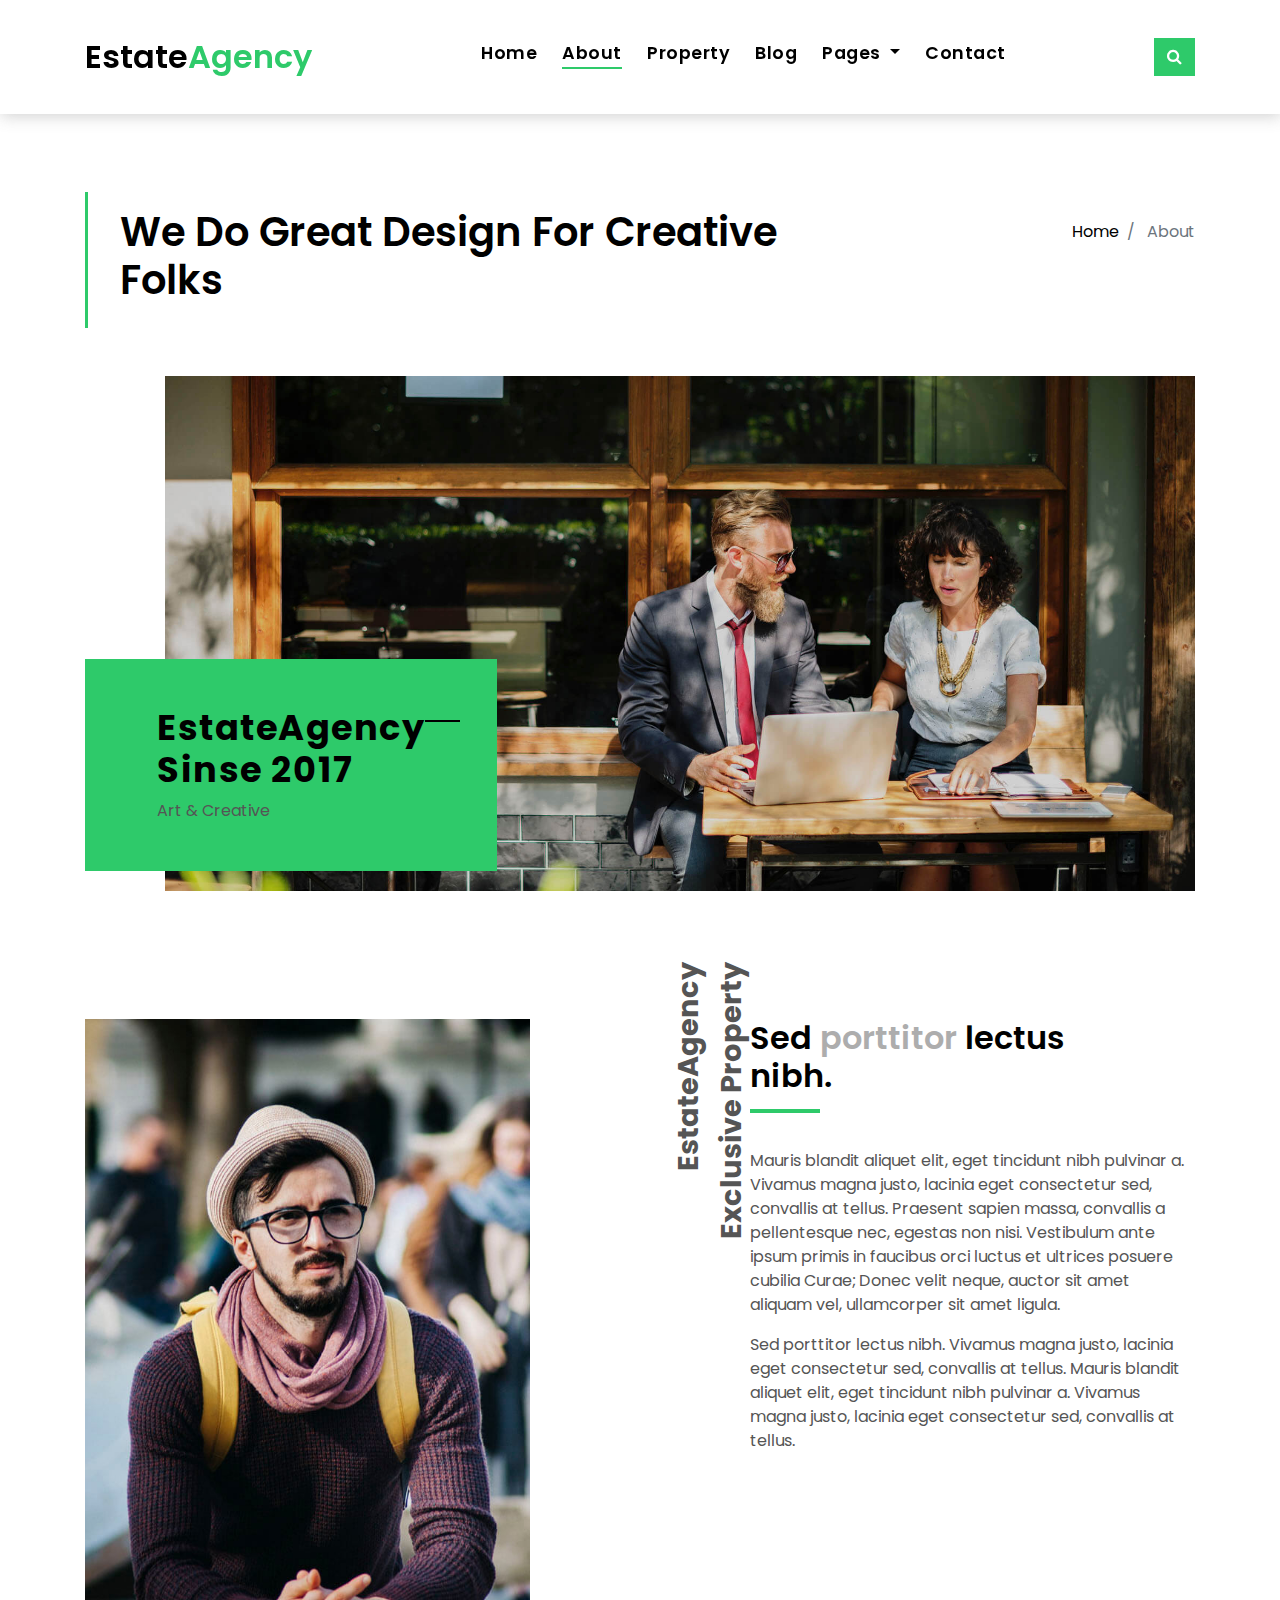
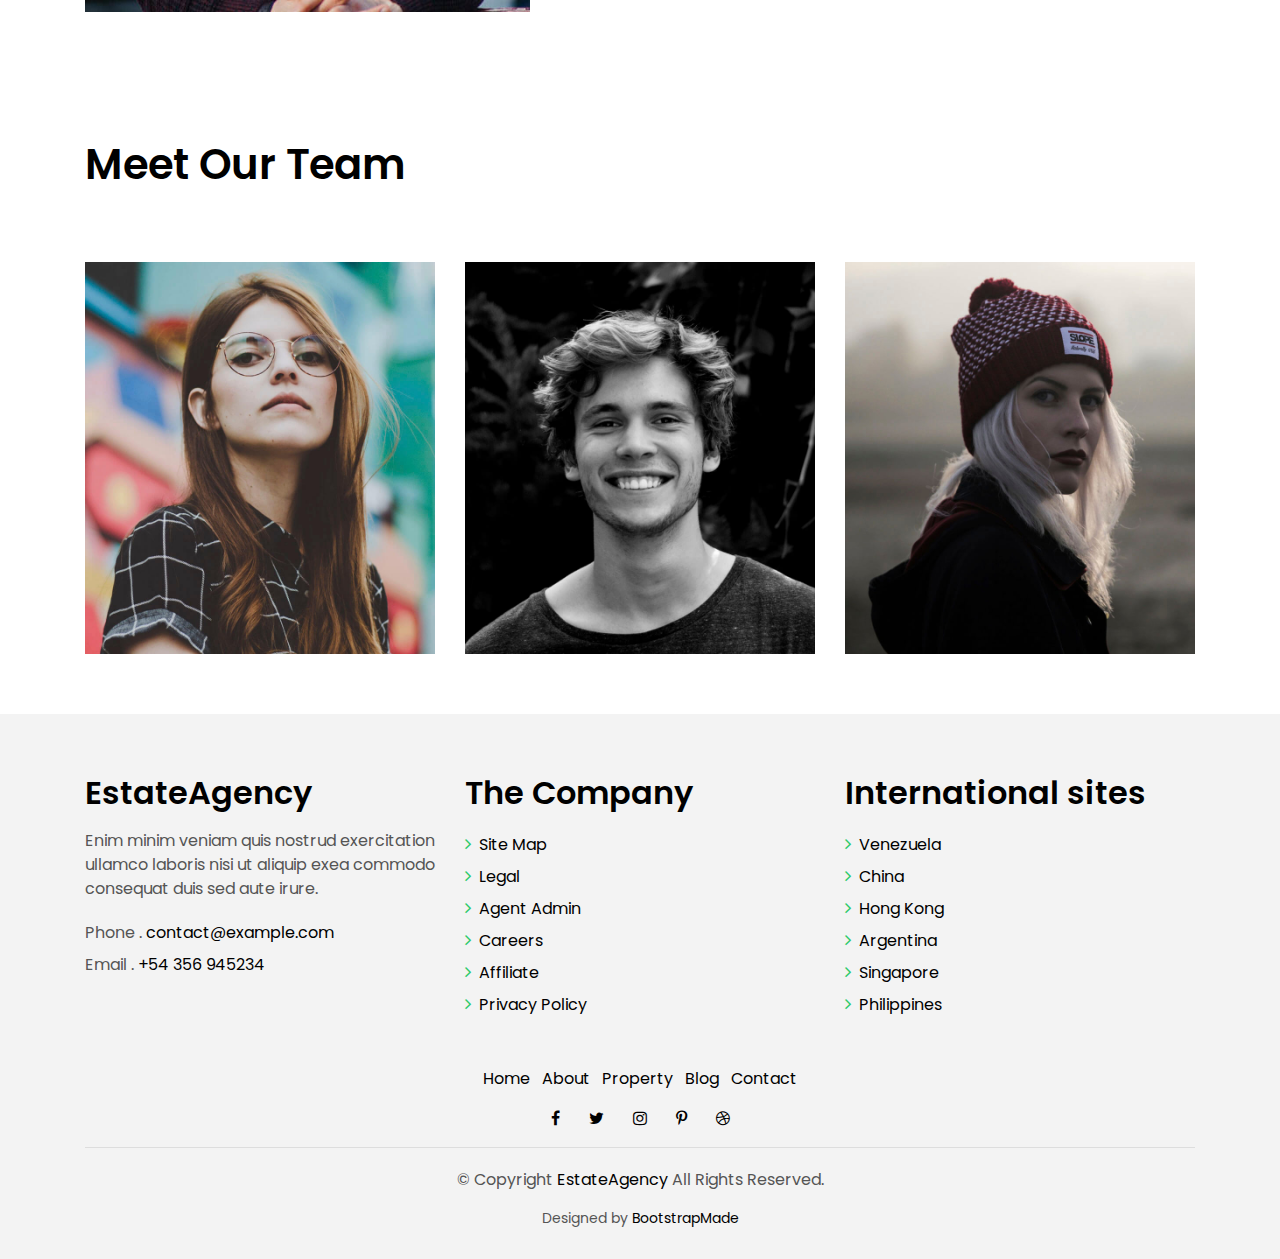
==== about.html @ b6a30443 "added template" ====
<!DOCTYPE html>
<html lang="en">
<head>
  <meta charset="utf-8">
  <title>EstateAgency Bootstrap Template</title>
  <meta content="width=device-width, initial-scale=1.0" name="viewport">
  <meta content="" name="keywords">
  <meta content="" name="description">

  <!-- Favicons -->
  <link href="img/favicon.png" rel="icon">
  <link href="img/apple-touch-icon.png" rel="apple-touch-icon">

  <!-- Google Fonts -->
  <link href="https://fonts.googleapis.com/css?family=Poppins:300,400,500,600,700" rel="stylesheet">

  <!-- Bootstrap CSS File -->
  <link href="lib/bootstrap/css/bootstrap.min.css" rel="stylesheet">

  <!-- Libraries CSS Files -->
  <link href="lib/font-awesome/css/font-awesome.min.css" rel="stylesheet">
  <link href="lib/animate/animate.min.css" rel="stylesheet">
  <link href="lib/ionicons/css/ionicons.min.css" rel="stylesheet">
  <link href="lib/owlcarousel/assets/owl.carousel.min.css" rel="stylesheet">

  <!-- Main Stylesheet File -->
  <link href="css/style.css" rel="stylesheet">

  <!-- =======================================================
    Theme Name: EstateAgency
    Theme URL: https://bootstrapmade.com/real-estate-agency-bootstrap-template/
    Author: BootstrapMade.com
    License: https://bootstrapmade.com/license/
  ======================================================= -->
</head>

<body>

  <div class="click-closed"></div>
  <!--/ Form Search Star /-->
  <div class="box-collapse">
    <div class="title-box-d">
      <h3 class="title-d">Search Property</h3>
    </div>
    <span class="close-box-collapse right-boxed ion-ios-close"></span>
    <div class="box-collapse-wrap form">
      <form class="form-a">
        <div class="row">
          <div class="col-md-12 mb-2">
            <div class="form-group">
              <label for="Type">Keyword</label>
              <input type="text" class="form-control form-control-lg form-control-a" placeholder="Keyword">
            </div>
          </div>
          <div class="col-md-6 mb-2">
            <div class="form-group">
              <label for="Type">Type</label>
              <select class="form-control form-control-lg form-control-a" id="Type">
                <option>All Type</option>
                <option>For Rent</option>
                <option>For Sale</option>
                <option>Open House</option>
              </select>
            </div>
          </div>
          <div class="col-md-6 mb-2">
            <div class="form-group">
              <label for="city">City</label>
              <select class="form-control form-control-lg form-control-a" id="city">
                <option>All City</option>
                <option>Alabama</option>
                <option>Arizona</option>
                <option>California</option>
                <option>Colorado</option>
              </select>
            </div>
          </div>
          <div class="col-md-6 mb-2">
            <div class="form-group">
              <label for="bedrooms">Bedrooms</label>
              <select class="form-control form-control-lg form-control-a" id="bedrooms">
                <option>Any</option>
                <option>01</option>
                <option>02</option>
                <option>03</option>
              </select>
            </div>
          </div>
          <div class="col-md-6 mb-2">
            <div class="form-group">
              <label for="garages">Garages</label>
              <select class="form-control form-control-lg form-control-a" id="garages">
                <option>Any</option>
                <option>01</option>
                <option>02</option>
                <option>03</option>
                <option>04</option>
              </select>
            </div>
          </div>
          <div class="col-md-6 mb-2">
            <div class="form-group">
              <label for="bathrooms">Bathrooms</label>
              <select class="form-control form-control-lg form-control-a" id="bathrooms">
                <option>Any</option>
                <option>01</option>
                <option>02</option>
                <option>03</option>
              </select>
            </div>
          </div>
          <div class="col-md-6 mb-2">
            <div class="form-group">
              <label for="price">Min Price</label>
              <select class="form-control form-control-lg form-control-a" id="price">
                <option>Unlimite</option>
                <option>$50,000</option>
                <option>$100,000</option>
                <option>$150,000</option>
                <option>$200,000</option>
              </select>
            </div>
          </div>
          <div class="col-md-12">
            <button type="submit" class="btn btn-b">Search Property</button>
          </div>
        </div>
      </form>
    </div>
  </div>
  <!--/ Form Search End /-->

  <!--/ Nav Star /-->
  <nav class="navbar navbar-default navbar-trans navbar-expand-lg fixed-top">
    <div class="container">
      <button class="navbar-toggler collapsed" type="button" data-toggle="collapse" data-target="#navbarDefault"
        aria-controls="navbarDefault" aria-expanded="false" aria-label="Toggle navigation">
        <span></span>
        <span></span>
        <span></span>
      </button>
      <a class="navbar-brand text-brand" href="index.html">Estate<span class="color-b">Agency</span></a>
      <button type="button" class="btn btn-link nav-search navbar-toggle-box-collapse d-md-none" data-toggle="collapse"
        data-target="#navbarTogglerDemo01" aria-expanded="false">
        <span class="fa fa-search" aria-hidden="true"></span>
      </button>
      <div class="navbar-collapse collapse justify-content-center" id="navbarDefault">
        <ul class="navbar-nav">
          <li class="nav-item">
            <a class="nav-link" href="index.html">Home</a>
          </li>
          <li class="nav-item">
            <a class="nav-link active" href="about.html">About</a>
          </li>
          <li class="nav-item">
            <a class="nav-link" href="property-grid.html">Property</a>
          </li>
          <li class="nav-item">
            <a class="nav-link" href="blog-grid.html">Blog</a>
          </li>
          <li class="nav-item dropdown">
            <a class="nav-link dropdown-toggle" href="#" id="navbarDropdown" role="button" data-toggle="dropdown"
              aria-haspopup="true" aria-expanded="false">
              Pages
            </a>
            <div class="dropdown-menu" aria-labelledby="navbarDropdown">
              <a class="dropdown-item" href="property-single.html">Property Single</a>
              <a class="dropdown-item" href="blog-single.html">Blog Single</a>
              <a class="dropdown-item" href="agents-grid.html">Agents Grid</a>
              <a class="dropdown-item" href="agent-single.html">Agent Single</a>
            </div>
          </li>
          <li class="nav-item">
            <a class="nav-link" href="contact.html">Contact</a>
          </li>
        </ul>
      </div>
      <button type="button" class="btn btn-b-n navbar-toggle-box-collapse d-none d-md-block" data-toggle="collapse"
        data-target="#navbarTogglerDemo01" aria-expanded="false">
        <span class="fa fa-search" aria-hidden="true"></span>
      </button>
    </div>
  </nav>
  <!--/ Nav End /-->

  <!--/ Intro Single star /-->
  <section class="intro-single">
    <div class="container">
      <div class="row">
        <div class="col-md-12 col-lg-8">
          <div class="title-single-box">
            <h1 class="title-single">We Do Great Design For Creative Folks</h1>
          </div>
        </div>
        <div class="col-md-12 col-lg-4">
          <nav aria-label="breadcrumb" class="breadcrumb-box d-flex justify-content-lg-end">
            <ol class="breadcrumb">
              <li class="breadcrumb-item">
                <a href="#">Home</a>
              </li>
              <li class="breadcrumb-item active" aria-current="page">
                About
              </li>
            </ol>
          </nav>
        </div>
      </div>
    </div>
  </section>
  <!--/ Intro Single End /-->

  <!--/ About Star /-->
  <section class="section-about">
    <div class="container">
      <div class="row">
        <div class="col-sm-12">
          <div class="about-img-box">
            <img src="img/slide-about-1.jpg" alt="" class="img-fluid">
          </div>
          <div class="sinse-box">
            <h3 class="sinse-title">EstateAgency
              <span></span>
              <br> Sinse 2017</h3>
            <p>Art & Creative</p>
          </div>
        </div>
        <div class="col-md-12 section-t8">
          <div class="row">
            <div class="col-md-6 col-lg-5">
              <img src="img/about-2.jpg" alt="" class="img-fluid">
            </div>
            <div class="col-lg-2  d-none d-lg-block">
              <div class="title-vertical d-flex justify-content-start">
                <span>EstateAgency Exclusive Property</span>
              </div>
            </div>
            <div class="col-md-6 col-lg-5 section-md-t3">
              <div class="title-box-d">
                <h3 class="title-d">Sed
                  <span class="color-d">porttitor</span> lectus
                  <br> nibh.</h3>
              </div>
              <p class="color-text-a">
                Mauris blandit aliquet elit, eget tincidunt nibh pulvinar a. Vivamus magna justo, lacinia eget
                consectetur sed, convallis
                at tellus. Praesent sapien massa, convallis a pellentesque nec, egestas non nisi. Vestibulum
                ante ipsum primis in faucibus orci luctus et ultrices posuere cubilia Curae; Donec velit
                neque, auctor sit amet aliquam vel, ullamcorper sit amet ligula.
              </p>
              <p class="color-text-a">
                Sed porttitor lectus nibh. Vivamus magna justo, lacinia eget consectetur sed, convallis at tellus.
                Mauris blandit aliquet
                elit, eget tincidunt nibh pulvinar a. Vivamus magna justo, lacinia eget consectetur sed,
                convallis at tellus.
              </p>
            </div>
          </div>
        </div>
      </div>
    </div>
  </section>
  <!--/ About End /-->

  <!--/ Team Star /-->
  <section class="section-agents section-t8">
    <div class="container">
      <div class="row">
        <div class="col-md-12">
          <div class="title-wrap d-flex justify-content-between">
            <div class="title-box">
              <h2 class="title-a">Meet Our Team</h2>
            </div>
          </div>
        </div>
      </div>
      <div class="row">
        <div class="col-md-4">
          <div class="card-box-d">
            <div class="card-img-d">
              <img src="img/agent-7.jpg" alt="" class="img-d img-fluid">
            </div>
            <div class="card-overlay card-overlay-hover">
              <div class="card-header-d">
                <div class="card-title-d align-self-center">
                  <h3 class="title-d">
                    <a href="agent-single.html" class="link-two">Margaret Sotillo
                      <br> Escala</a>
                  </h3>
                </div>
              </div>
              <div class="card-body-d">
                <p class="content-d color-text-a">
                  Sed porttitor lectus nibh, Cras ultricies ligula sed magna dictum porta two.
                </p>
                <div class="info-agents color-a">
                  <p>
                    <strong>Phone: </strong> +54 356 945234</p>
                  <p>
                    <strong>Email: </strong> agents@example.com</p>
                </div>
              </div>
              <div class="card-footer-d">
                <div class="socials-footer d-flex justify-content-center">
                  <ul class="list-inline">
                    <li class="list-inline-item">
                      <a href="#" class="link-one">
                        <i class="fa fa-facebook" aria-hidden="true"></i>
                      </a>
                    </li>
                    <li class="list-inline-item">
                      <a href="#" class="link-one">
                        <i class="fa fa-twitter" aria-hidden="true"></i>
                      </a>
                    </li>
                    <li class="list-inline-item">
                      <a href="#" class="link-one">
                        <i class="fa fa-instagram" aria-hidden="true"></i>
                      </a>
                    </li>
                    <li class="list-inline-item">
                      <a href="#" class="link-one">
                        <i class="fa fa-pinterest-p" aria-hidden="true"></i>
                      </a>
                    </li>
                    <li class="list-inline-item">
                      <a href="#" class="link-one">
                        <i class="fa fa-dribbble" aria-hidden="true"></i>
                      </a>
                    </li>
                  </ul>
                </div>
              </div>
            </div>
          </div>
        </div>
        <div class="col-md-4">
          <div class="card-box-d">
            <div class="card-img-d">
              <img src="img/agent-6.jpg" alt="" class="img-d img-fluid">
            </div>
            <div class="card-overlay card-overlay-hover">
              <div class="card-header-d">
                <div class="card-title-d align-self-center">
                  <h3 class="title-d">
                    <a href="agent-single.html" class="link-two">Stiven Spilver
                      <br> Darw</a>
                  </h3>
                </div>
              </div>
              <div class="card-body-d">
                <p class="content-d color-text-a">
                  Sed porttitor lectus nibh, Cras ultricies ligula sed magna dictum porta two.
                </p>
                <div class="info-agents color-a">
                  <p>
                    <strong>Phone: </strong> +54 356 945234</p>
                  <p>
                    <strong>Email: </strong> agents@example.com</p>
                </div>
              </div>
              <div class="card-footer-d">
                <div class="socials-footer d-flex justify-content-center">
                  <ul class="list-inline">
                    <li class="list-inline-item">
                      <a href="#" class="link-one">
                        <i class="fa fa-facebook" aria-hidden="true"></i>
                      </a>
                    </li>
                    <li class="list-inline-item">
                      <a href="#" class="link-one">
                        <i class="fa fa-twitter" aria-hidden="true"></i>
                      </a>
                    </li>
                    <li class="list-inline-item">
                      <a href="#" class="link-one">
                        <i class="fa fa-instagram" aria-hidden="true"></i>
                      </a>
                    </li>
                    <li class="list-inline-item">
                      <a href="#" class="link-one">
                        <i class="fa fa-pinterest-p" aria-hidden="true"></i>
                      </a>
                    </li>
                    <li class="list-inline-item">
                      <a href="#" class="link-one">
                        <i class="fa fa-dribbble" aria-hidden="true"></i>
                      </a>
                    </li>
                  </ul>
                </div>
              </div>
            </div>
          </div>
        </div>
        <div class="col-md-4">
          <div class="card-box-d">
            <div class="card-img-d">
              <img src="img/agent-5.jpg" alt="" class="img-d img-fluid">
            </div>
            <div class="card-overlay card-overlay-hover">
              <div class="card-header-d">
                <div class="card-title-d align-self-center">
                  <h3 class="title-d">
                    <a href="agent-single.html" class="link-two">Emma Toledo
                      <br> Cascada</a>
                  </h3>
                </div>
              </div>
              <div class="card-body-d">
                <p class="content-d color-text-a">
                  Sed porttitor lectus nibh, Cras ultricies ligula sed magna dictum porta two.
                </p>
                <div class="info-agents color-a">
                  <p>
                    <strong>Phone: </strong> +54 356 945234</p>
                  <p>
                    <strong>Email: </strong> agents@example.com</p>
                </div>
              </div>
              <div class="card-footer-d">
                <div class="socials-footer d-flex justify-content-center">
                  <ul class="list-inline">
                    <li class="list-inline-item">
                      <a href="#" class="link-one">
                        <i class="fa fa-facebook" aria-hidden="true"></i>
                      </a>
                    </li>
                    <li class="list-inline-item">
                      <a href="#" class="link-one">
                        <i class="fa fa-twitter" aria-hidden="true"></i>
                      </a>
                    </li>
                    <li class="list-inline-item">
                      <a href="#" class="link-one">
                        <i class="fa fa-instagram" aria-hidden="true"></i>
                      </a>
                    </li>
                    <li class="list-inline-item">
                      <a href="#" class="link-one">
                        <i class="fa fa-pinterest-p" aria-hidden="true"></i>
                      </a>
                    </li>
                    <li class="list-inline-item">
                      <a href="#" class="link-one">
                        <i class="fa fa-dribbble" aria-hidden="true"></i>
                      </a>
                    </li>
                  </ul>
                </div>
              </div>
            </div>
          </div>
        </div>
      </div>
    </div>
  </section>
  <!--/ Team End /-->

  <!--/ footer Star /-->
  <section class="section-footer">
    <div class="container">
      <div class="row">
        <div class="col-sm-12 col-md-4">
          <div class="widget-a">
            <div class="w-header-a">
              <h3 class="w-title-a text-brand">EstateAgency</h3>
            </div>
            <div class="w-body-a">
              <p class="w-text-a color-text-a">
                Enim minim veniam quis nostrud exercitation ullamco laboris nisi ut aliquip exea commodo consequat duis
                sed aute irure.
              </p>
            </div>
            <div class="w-footer-a">
              <ul class="list-unstyled">
                <li class="color-a">
                  <span class="color-text-a">Phone .</span> contact@example.com</li>
                <li class="color-a">
                  <span class="color-text-a">Email .</span> +54 356 945234</li>
              </ul>
            </div>
          </div>
        </div>
        <div class="col-sm-12 col-md-4 section-md-t3">
          <div class="widget-a">
            <div class="w-header-a">
              <h3 class="w-title-a text-brand">The Company</h3>
            </div>
            <div class="w-body-a">
              <div class="w-body-a">
                <ul class="list-unstyled">
                  <li class="item-list-a">
                    <i class="fa fa-angle-right"></i> <a href="#">Site Map</a>
                  </li>
                  <li class="item-list-a">
                    <i class="fa fa-angle-right"></i> <a href="#">Legal</a>
                  </li>
                  <li class="item-list-a">
                    <i class="fa fa-angle-right"></i> <a href="#">Agent Admin</a>
                  </li>
                  <li class="item-list-a">
                    <i class="fa fa-angle-right"></i> <a href="#">Careers</a>
                  </li>
                  <li class="item-list-a">
                    <i class="fa fa-angle-right"></i> <a href="#">Affiliate</a>
                  </li>
                  <li class="item-list-a">
                    <i class="fa fa-angle-right"></i> <a href="#">Privacy Policy</a>
                  </li>
                </ul>
              </div>
            </div>
          </div>
        </div>
        <div class="col-sm-12 col-md-4 section-md-t3">
          <div class="widget-a">
            <div class="w-header-a">
              <h3 class="w-title-a text-brand">International sites</h3>
            </div>
            <div class="w-body-a">
              <ul class="list-unstyled">
                <li class="item-list-a">
                  <i class="fa fa-angle-right"></i> <a href="#">Venezuela</a>
                </li>
                <li class="item-list-a">
                  <i class="fa fa-angle-right"></i> <a href="#">China</a>
                </li>
                <li class="item-list-a">
                  <i class="fa fa-angle-right"></i> <a href="#">Hong Kong</a>
                </li>
                <li class="item-list-a">
                  <i class="fa fa-angle-right"></i> <a href="#">Argentina</a>
                </li>
                <li class="item-list-a">
                  <i class="fa fa-angle-right"></i> <a href="#">Singapore</a>
                </li>
                <li class="item-list-a">
                  <i class="fa fa-angle-right"></i> <a href="#">Philippines</a>
                </li>
              </ul>
            </div>
          </div>
        </div>
      </div>
    </div>
  </section>
  <footer>
    <div class="container">
      <div class="row">
        <div class="col-md-12">
          <nav class="nav-footer">
            <ul class="list-inline">
              <li class="list-inline-item">
                <a href="#">Home</a>
              </li>
              <li class="list-inline-item">
                <a href="#">About</a>
              </li>
              <li class="list-inline-item">
                <a href="#">Property</a>
              </li>
              <li class="list-inline-item">
                <a href="#">Blog</a>
              </li>
              <li class="list-inline-item">
                <a href="#">Contact</a>
              </li>
            </ul>
          </nav>
          <div class="socials-a">
            <ul class="list-inline">
              <li class="list-inline-item">
                <a href="#">
                  <i class="fa fa-facebook" aria-hidden="true"></i>
                </a>
              </li>
              <li class="list-inline-item">
                <a href="#">
                  <i class="fa fa-twitter" aria-hidden="true"></i>
                </a>
              </li>
              <li class="list-inline-item">
                <a href="#">
                  <i class="fa fa-instagram" aria-hidden="true"></i>
                </a>
              </li>
              <li class="list-inline-item">
                <a href="#">
                  <i class="fa fa-pinterest-p" aria-hidden="true"></i>
                </a>
              </li>
              <li class="list-inline-item">
                <a href="#">
                  <i class="fa fa-dribbble" aria-hidden="true"></i>
                </a>
              </li>
            </ul>
          </div>
          <div class="copyright-footer">
            <p class="copyright color-text-a">
              &copy; Copyright
              <span class="color-a">EstateAgency</span> All Rights Reserved.
            </p>
          </div>
          <div class="credits">
            <!--
              All the links in the footer should remain intact.
              You can delete the links only if you purchased the pro version.
              Licensing information: https://bootstrapmade.com/license/
              Purchase the pro version with working PHP/AJAX contact form: https://bootstrapmade.com/buy/?theme=EstateAgency
            -->
            Designed by <a href="https://bootstrapmade.com/">BootstrapMade</a>
          </div>
        </div>
      </div>
    </div>
  </footer>
  <!--/ Footer End /-->

  <a href="#" class="back-to-top"><i class="fa fa-chevron-up"></i></a>
  <div id="preloader"></div>

  <!-- JavaScript Libraries -->
  <script src="lib/jquery/jquery.min.js"></script>
  <script src="lib/jquery/jquery-migrate.min.js"></script>
  <script src="lib/popper/popper.min.js"></script>
  <script src="lib/bootstrap/js/bootstrap.min.js"></script>
  <script src="lib/easing/easing.min.js"></script>
  <script src="lib/owlcarousel/owl.carousel.min.js"></script>
  <script src="lib/scrollreveal/scrollreveal.min.js"></script>
  <!-- Contact Form JavaScript File -->
  <script src="contactform/contactform.js"></script>

  <!-- Template Main Javascript File -->
  <script src="js/main.js"></script>

</body>
</html>
---- css/style.css ----
/*
  Theme Name: EstateAgency
  Theme URL: https://bootstrapmade.com/real-estate-agency-bootstrap-template/
  Author: BootstrapMade.com
  License: https://bootstrapmade.com/license/
*/

/*======================================
//--//-->   STYLES GENERALES
======================================*/

body {
  font-family: 'Poppins', sans-serif;
  color: #555555;
}

h1,
h2,
h3,
h4,
h5,
h6 {
  color: #000000;
}

a {
  color: #000000;
  transition: all .5s ease;
}

a:hover {
  color: #2eca6a;
  text-decoration: none;
}

.link-two {
  color: #000000;
  transition: all .5s ease;
}

.link-two:hover {
  text-decoration: underline;
  color: #000000;
}

.link-one {
  color: #000000;
  transition: all .5s ease;
}

.link-one:hover {
  color: #000000;
  text-decoration: none;
}

.link-icon {
  color: #000000;
  font-weight: 500;
}

.link-icon span {
  font-size: 14px;
  padding-left: 4px;
  vertical-align: middle;
}

.link-a {
  color: #ffffff;
  text-decoration: none;
}

.link-a:hover {
  color: #ffffff;
  text-decoration: none;
}

.link-a span {
  font-size: 18px;
  vertical-align: middle;
  margin-left: 5px;
}

.text-brand {
  color: #000000;
  font-size: 2rem;
  font-weight: 600;
}

.color-a {
  color: #000000;
}

.color-b {
  color: #2eca6a;
}

.color-d {
  color: #adadad;
}

.color-text-a {
  color: #555555;
}

.no-margin {
  margin: 0;
}

/*------/ Nav Pills  /------*/

.nav-pills-a.nav-pills .nav-link {
  color: #000000;
  position: relative;
  font-weight: 600;
}

.nav-pills-a.nav-pills .nav-link.active {
  background-color: transparent;
}

.nav-pills-a.nav-pills .nav-link.active:after {
  content: '';
  position: absolute;
  left: 0;
  bottom: -1px;
  width: 100%;
  height: 2px;
  background-color: #2eca6a;
  z-index: 2;
}

/*------/ Bg Image /------*/

.bg-image {
  background-repeat: no-repeat;
  background-attachment: fixed;
  background-size: cover;
  background-position: center center;
}

/*------/ List a /------*/

.list-a {
  display: inline-block;
  line-height: 2;
  padding: 0;
  list-style: none;
}

.list-a li {
  position: relative;
  width: 50%;
  float: left;
  padding-left: 25px;
  padding-right: 5px;
}

.list-a li:before {
  content: '';
  width: 10px;
  height: 2px;
  position: absolute;
  background-color: #313131;
  top: 15px;
  left: 0;
}

/*------/ Pagination-a /------*/

.pagination-a .pagination .page-link {
  margin: 0 .2rem;
  border-color: transparent;
  padding: .5rem .8rem;
  color: #000000;
}

.pagination-a .pagination .page-link:hover,
.pagination-a .pagination .page-link:active,
.pagination-a .pagination .page-link:focus {
  background-color: #2eca6a;
}

.pagination-a .pagination .page-link span {
  font-size: 1.2rem;
}

.pagination-a .pagination .next .page-link {
  padding: .4rem .9rem;
}

.pagination-a .pagination .page-item:last-child .page-link {
  border-top-right-radius: 0;
  border-bottom-right-radius: 0;
}

.pagination-a .pagination .page-item:first-child .page-link {
  border-top-left-radius: 0;
  border-bottom-left-radius: 0;
}

.pagination-a .pagination .page-item.disabled .page-link {
  padding: .4rem .9rem;
  color: #555555;
}

.pagination-a .pagination .page-item.active .page-link {
  background-color: #2eca6a;
}

.a {
  color: #2eca6a;
  font-size: 1.3rem;
}

/*------/ Icon Box /------*/

.icon-box .icon-box-icon {
  display: table-cell;
  vertical-align: top;
  font-size: 36px;
  color: #000000;
  width: 50px;
  padding-top: 8px;
}

.icon-box .icon-box-content {
  padding-top: 18px;
}

/*------/ Space Padding /------*/

.section-t8 {
  padding-top: 8rem;
}

.section-t4 {
  padding-top: 4rem;
}

.section-t3 {
  padding-top: 3rem;
}

.section-b2 {
  padding-bottom: 2rem;
}

.section-tb85 {
  padding: 8rem 0 5rem 0;
}

/*------/ Title /------*/

.title-wrap {
  padding-bottom: 4rem;
}

.title-a {
  font-size: 2.6rem;
  font-weight: 600;
}

.title-link {
  font-size: 1.2rem;
  font-weight: 300;
  padding-top: 1.2rem;
}

.title-link a {
  color: #313131;
}

.title-link span {
  font-size: 20px;
  padding-left: 4px;
  vertical-align: middle;
}

.title-box-d {
  padding-bottom: 1.8rem;
  margin-bottom: 1rem;
  position: relative;
}

.title-box-d .title-d {
  font-weight: 600;
  font-size: 2rem;
}

.title-box-d .title-d:after {
  content: '';
  position: absolute;
  width: 70px;
  height: 4px;
  background-color: #2eca6a;
  bottom: 20px;
  left: 0;
}

/*------/ Display Table & Table Cell /------*/

.display-table {
  width: 100%;
  height: 100%;
  display: table;
}

.table-cell {
  display: table-cell;
  vertical-align: middle;
}

/*------/ Ul Resect /------*/

.ul-resect ul,
.list-a ul,
.box-comments ul {
  list-style: none;
  padding-left: 0;
  margin-bottom: 0;
}

/*------/ Overlay /------*/

.overlay-a {
  background: linear-gradient(to bottom, rgba(0, 0, 0, 0) 0%, rgba(0, 0, 0, 0.2) 27%, rgba(0, 0, 0, 0.65) 90%);
}

.overlay {
  position: absolute;
  top: 0;
  left: 0px;
  padding: 0;
  height: 100%;
  width: 100%;
}

/*------/ Owl carousel /------*/

.owl-theme .owl-dots {
  text-align: center;
  margin-top: 18px;
}

.owl-theme .owl-dots .owl-dot {
  display: inline-block;
}

.owl-theme .owl-dots .owl-dot span {
  width: 16px;
  height: 9px;
  margin: 5px 5px;
  background: #000000;
  border: 0px solid #000000;
  display: block;
  transition: all 0.6s ease-in-out;
  cursor: pointer;
  border-radius: 0px;
}

.owl-theme .owl-dots .owl-dot:hover span {
  background-color: #2eca6a;
}

.owl-theme .owl-dots .owl-dot.active span {
  background-color: #2eca6a;
  width: 35px;
}

.owl-arrow .owl-nav {
  position: absolute;
  top: 0;
  right: 0;
  font-size: 1.8rem;
}

.owl-arrow .owl-nav .owl-prev,
.owl-arrow .owl-nav .owl-next {
  display: inline-block;
  transition: all 0.6s ease-in-out;
  color: #000000;
}

.owl-arrow .owl-nav .owl-prev.disabled,
.owl-arrow .owl-nav .owl-next.disabled {
  transition: all 0.6s ease-in-out;
  color: #adadad;
}

.owl-arrow .owl-nav .owl-next {
  margin-left: 15px;
}

.nav-arrow-a .owl-arrow .owl-nav {
  font-size: 1.8rem;
  margin-top: -110px;
}

.nav-arrow-a .owl-arrow .owl-nav .owl-next {
  margin-left: 15px;
}

.nav-arrow-b .owl-arrow .owl-nav {
  position: absolute;
  top: 0;
  right: 0;
  font-size: 1.2rem;
}

.nav-arrow-b .owl-arrow .owl-nav .owl-prev,
.nav-arrow-b .owl-arrow .owl-nav .owl-next {
  padding: .7rem 1.5rem !important;
  display: inline-block;
  transition: all 0.6s ease-in-out;
  color: #ffffff;
  background-color: #2eca6a;
  opacity: .9;
}

.nav-arrow-b .owl-arrow .owl-nav .owl-prev.disabled,
.nav-arrow-b .owl-arrow .owl-nav .owl-next.disabled {
  transition: all 0.6s ease-in-out;
  color: #ffffff;
}

.nav-arrow-b .owl-arrow .owl-nav .owl-prev:hover,
.nav-arrow-b .owl-arrow .owl-nav .owl-next:hover {
  background-color: #26a356;
}

.nav-arrow-b .owl-arrow .owl-nav .owl-next {
  margin-left: 0px;
}

/*------/ Socials /------*/

.socials-a .list-inline-item:not(:last-child) {
  margin-right: 25px;
}

/* Back to top button */

.back-to-top {
  position: fixed;
  display: none;
  background: #2eca6a;
  color: #fff;
  width: 44px;
  height: 44px;
  text-align: center;
  line-height: 1;
  font-size: 16px;
  border-radius: 50%;
  right: 15px;
  bottom: 15px;
  transition: background 0.5s;
  z-index: 11;
}

.back-to-top i {
  padding-top: 12px;
  color: #fff;
}

/* Prelaoder */

#preloader {
  position: fixed;
  top: 0;
  left: 0;
  right: 0;
  bottom: 0;
  z-index: 9999;
  overflow: hidden;
  background: #fff;
}

#preloader:before {
  content: "";
  position: fixed;
  top: calc(50% - 30px);
  left: calc(50% - 30px);
  border: 6px solid #f2f2f2;
  border-top: 6px solid #2eca6a;
  border-radius: 50%;
  width: 60px;
  height: 60px;
  -webkit-animation: animate-preloader 1s linear infinite;
  animation: animate-preloader 1s linear infinite;
}

@-webkit-keyframes animate-preloader {
  0% {
    -webkit-transform: rotate(0deg);
    transform: rotate(0deg);
  }

  100% {
    -webkit-transform: rotate(360deg);
    transform: rotate(360deg);
  }
}

@keyframes animate-preloader {
  0% {
    -webkit-transform: rotate(0deg);
    transform: rotate(0deg);
  }

  100% {
    -webkit-transform: rotate(360deg);
    transform: rotate(360deg);
  }
}

/*======================================
//--//-->   NAVBAR
======================================*/

.navbar-default {
  transition: all .5s ease-in-out;
  background-color: #ffffff;
  padding-top: 28px;
  padding-bottom: 28px;
  -webkit-backface-visibility: hidden;
  backface-visibility: hidden;
  box-shadow: 1px 2px 15px rgba(100, 100, 100, 0.3);
}

.navbar-default .nav-search {
  color: #000000;
  font-size: 1.5rem;
}

.navbar-default.navbar-reduce {
  box-shadow: 1px 2px 15px rgba(100, 100, 100, 0.3);
}

.navbar-default.navbar-trans,
.navbar-default.navbar-reduce {
  -webkit-backface-visibility: hidden;
  backface-visibility: hidden;
}

.navbar-default.navbar-trans .nav-item,
.navbar-default.navbar-reduce .nav-item {
  position: relative;
  padding-right: 10px;
  padding-bottom: 8px;
  margin-left: 0;
}

.navbar-default.navbar-trans .nav-link,
.navbar-default.navbar-reduce .nav-link {
  font-size: 1.1rem;
  color: #000000;
  font-weight: 600;
  letter-spacing: 0.030em;
  transition: all 0.1s ease-in-out;
  position: relative;
  padding-left: 0;
  padding-right: 0;
}

.navbar-default.navbar-trans .nav-link:before,
.navbar-default.navbar-reduce .nav-link:before {
  content: '';
  position: absolute;
  bottom: 5px;
  left: 0;
  width: 100%;
  height: 2px;
  z-index: 0;
  background-color: #2eca6a;
  -webkit-transform: scaleX(0);
  transform: scaleX(0);
  -webkit-transform-origin: right;
  transform-origin: right;
  transition: opacity .2s ease-out 0.3s, -webkit-transform .2s ease-out;
  transition: transform .2s ease-out, opacity .2s ease-out 0.3s;
  transition: transform .2s ease-out, opacity .2s ease-out 0.3s, -webkit-transform .2s ease-out;
}

.navbar-default.navbar-trans .nav-link:hover,
.navbar-default.navbar-reduce .nav-link:hover {
  color: #000000;
}

.navbar-default.navbar-trans .nav-link:hover:before,
.navbar-default.navbar-reduce .nav-link:hover:before {
  -webkit-transform: scaleX(1);
  transform: scaleX(1);
  -webkit-transform-origin: left;
  transform-origin: left;
}

.navbar-default.navbar-trans .show > .nav-link:before,
.navbar-default.navbar-trans .active > .nav-link:before,
.navbar-default.navbar-trans .nav-link.show:before,
.navbar-default.navbar-trans .nav-link.active:before,
.navbar-default.navbar-reduce .show > .nav-link:before,
.navbar-default.navbar-reduce .active > .nav-link:before,
.navbar-default.navbar-reduce .nav-link.show:before,
.navbar-default.navbar-reduce .nav-link.active:before {
  -webkit-transform: scaleX(1);
  transform: scaleX(1);
}

.navbar-default.navbar-trans .nav-link:before {
  background-color: #2eca6a;
}

.navbar-default.navbar-trans .nav-link:hover {
  color: #000000;
}

.navbar-default.navbar-trans .show > .nav-link,
.navbar-default.navbar-trans .active > .nav-link,
.navbar-default.navbar-trans .nav-link.show,
.navbar-default.navbar-trans .nav-link.active {
  color: #000000;
}

.navbar-default.navbar-reduce {
  transition: all .5s ease-in-out;
  padding-top: 19px;
  padding-bottom: 19px;
}

.navbar-default.navbar-reduce .nav-link {
  color: #000000;
}

.navbar-default.navbar-reduce .nav-link:before {
  background-color: #2eca6a;
}

.navbar-default.navbar-reduce .nav-link:hover {
  color: #000000;
}

.navbar-default.navbar-reduce .show > .nav-link,
.navbar-default.navbar-reduce .active > .nav-link,
.navbar-default.navbar-reduce .nav-link.show,
.navbar-default.navbar-reduce .nav-link.active {
  color: #000000;
}

.navbar-default.navbar-reduce .navbar-brand {
  color: #000000;
}

.navbar-default .dropdown .dropdown-menu {
  border-top: 0;
  border-left: 4px solid #2eca6a;
  border-right: 0;
  border-bottom: 0;
  -webkit-transform: translate3d(0px, -40px, 0px);
  transform: translate3d(0px, -40px, 0px);
  opacity: 0;
  filter: alpha(opacity=0);
  visibility: hidden;
  transition: all 0.5s cubic-bezier(0.3, 0.65, 0.355, 1) 0s, opacity 0.31s ease 0s, height 0s linear 0.36s;
  margin: 0;
  border-radius: 0;
  padding: 12px 0;
}

.navbar-default .dropdown .dropdown-menu .dropdown-item {
  padding: 12px 18px;
  transition: all 500ms ease;
  font-weight: 600;
  min-width: 220px;
}

.navbar-default .dropdown .dropdown-menu .dropdown-item:hover {
  background-color: #ffffff;
  color: #2eca6a;
  transition: all 500ms ease;
}

.navbar-default .dropdown .dropdown-menu .dropdown-item.active {
  background-color: #ffffff;
  color: #2eca6a;
}

.navbar-default .dropdown:hover .dropdown-menu {
  -webkit-transform: translate3d(0px, 0px, 0px);
  transform: translate3d(0px, 0px, 0px);
  visibility: visible;
  opacity: 1;
  filter: alpha(opacity=1);
}

/*------/ Hamburger Navbar /------*/

.navbar-toggler {
  position: relative;
}

.navbar-toggler:focus,
.navbar-toggler:active {
  outline: 0;
}

.navbar-toggler span {
  display: block;
  background-color: #000000;
  height: 3px;
  width: 25px;
  margin-top: 4px;
  margin-bottom: 4px;
  -webkit-transform: rotate(0deg);
  transform: rotate(0deg);
  left: 0;
  opacity: 1;
}

.navbar-toggler span:nth-child(1),
.navbar-toggler span:nth-child(3) {
  transition: -webkit-transform .35s ease-in-out;
  transition: transform .35s ease-in-out;
  transition: transform .35s ease-in-out, -webkit-transform .35s ease-in-out;
}

.navbar-toggler:not(.collapsed) span:nth-child(1) {
  position: absolute;
  left: 12px;
  top: 10px;
  -webkit-transform: rotate(135deg);
  transform: rotate(135deg);
  opacity: 0.9;
}

.navbar-toggler:not(.collapsed) span:nth-child(2) {
  height: 12px;
  visibility: hidden;
  background-color: transparent;
}

.navbar-toggler:not(.collapsed) span:nth-child(3) {
  position: absolute;
  left: 12px;
  top: 10px;
  -webkit-transform: rotate(-135deg);
  transform: rotate(-135deg);
  opacity: 0.9;
}

/*======================================
//--//-->   BOX COLAPSE
======================================*/

.box-collapse {
  position: fixed;
  top: 0;
  bottom: 0;
  right: 0;
  width: 100%;
  z-index: 1040;
  background-color: #ffffff;
  -webkit-transform: translateX(100%);
  transform: translateX(100%);
  transition: all 0.6s ease;
}

.box-collapse .title-box-d {
  top: 30px;
  left: 60px;
  opacity: 0;
  transition: all 1s ease;
  transition-delay: .3s;
}

.box-collapse-wrap {
  opacity: 0;
  position: absolute;
  left: 0;
  top: 6.5rem;
  bottom: 5rem;
  padding-left: 10%;
  padding-right: 10%;
  overflow-x: hidden;
  overflow-y: auto;
  margin: 0;
  -webkit-transform: translateY(3rem);
  transform: translateY(3rem);
  transition: opacity 0.5s 0.5s ease, -webkit-transform 0.5s 0.5s ease;
  transition: transform 0.5s 0.5s ease, opacity 0.5s 0.5s ease;
  transition: transform 0.5s 0.5s ease, opacity 0.5s 0.5s ease, -webkit-transform 0.5s 0.5s ease;
}

.box-collapse-open .click-closed {
  visibility: visible;
}

.box-collapse-open .box-collapse {
  -webkit-transform: translateX(0);
  transform: translateX(0);
  box-shadow: 0 0 65px rgba(0, 0, 0, 0.07);
  opacity: 1;
}

.box-collapse-open .box-collapse .title-box-d {
  -webkit-transform: translate(0);
  transform: translate(0);
  opacity: 1;
}

.box-collapse-open .box-collapse-wrap {
  -webkit-transform: translate(0);
  transform: translate(0);
  opacity: 1;
}

.box-collapse-closed .box-collapse {
  opacity: .7;
  transition-delay: 0s;
}

.box-collapse-closed .box-collapse .title-box-d {
  opacity: 0;
  transition-delay: 0s;
}

.box-collapse-closed .box-collapse .form-a {
  opacity: 0;
  transition-delay: 0s;
}

.click-closed {
  position: fixed;
  top: 0;
  left: 0;
  width: 100%;
  height: 100%;
  visibility: hidden;
  z-index: 1035;
  background-color: #000000;
  opacity: .4;
}

.close-box-collapse {
  position: absolute;
  z-index: 1050;
  top: 2rem;
  font-size: 3.5rem;
  line-height: 1;
  color: #000000;
  cursor: pointer;
  transition: all 0.3s ease;
}

.right-boxed {
  right: 4.2857rem;
}

/*======================================
//--//-->   INTRO
======================================*/

.intro {
  height: 100vh;
  position: relative;
  color: #ffffff;
}

.intro .owl-theme .owl-dots {
  position: absolute;
  bottom: 70px;
  right: 50px;
}

.intro .owl-theme .owl-dots .owl-dot span {
  background: #ffffff;
  border: 0px solid #ffffff;
}

.intro .owl-theme .owl-dots .owl-dot:hover span {
  background-color: #2eca6a;
}

.intro .owl-theme .owl-dots .owl-dot.active span {
  background-color: #2eca6a;
}

.intro .intro-item {
  padding-top: 2rem;
}

.intro .carousel-item-a {
  position: relative;
  height: 100vh;
}

.intro .carousel-item-a.bg-image {
  background-attachment: scroll;
}

.intro .intro-content {
  position: absolute;
}

.intro .intro-body {
  padding-left: 1rem;
}

.intro .intro-body .price-a {
  color: #ffffff;
  padding: 1rem 1.5rem;
  border: 2px solid #2eca6a;
  border-radius: 50px;
  text-transform: uppercase;
  letter-spacing: 0.030em;
}

.intro .spacial {
  -webkit-animation-delay: .2s;
  animation-delay: .2s;
  color: #ffffff;
}

.intro .intro-title-top {
  -webkit-animation-delay: .6s;
  animation-delay: .6s;
  margin-bottom: 1rem;
  font-size: .9rem;
  color: #ffffff;
  letter-spacing: .05em;
}

.intro .intro-title {
  transition-duration: 9s !important;
  color: #ffffff;
  font-weight: 700;
  font-size: 2.8rem;
  text-transform: uppercase;
}

.intro .intro-subtitle {
  font-size: 1.5rem;
  font-weight: 300;
}

.intro .intro-subtitle.intro-price {
  padding-top: 1rem;
  font-size: 1.2rem;
}

/*------/ Intro Single /------*/

.intro-single {
  padding: 12rem 0 3rem;
}

.intro-single .title-single-box {
  padding: 1rem 0 1rem 2rem;
}

.intro-single .title-single-box {
  border-left: 3px solid #2eca6a;
}

.intro-single .title-single-box .title-single {
  font-weight: 600;
  font-size: 2.2rem;
}

.intro-single .breadcrumb-box {
  padding: 1rem 0 0 .5rem;
}

.intro-single .breadcrumb {
  background-color: transparent;
  padding-right: 0;
  padding-left: 0;
}

/*======================================
//--//-->   CARD GENERAL
======================================*/

.card-box-a,
.card-box-b,
.card-box-d {
  position: relative;
  overflow: hidden;
  -webkit-backface-visibility: hidden;
  backface-visibility: hidden;
}

.card-box-a .img-a,
.card-box-a .img-b,
.card-box-b .img-a,
.card-box-b .img-b {
  transition: .8s all ease-in-out;
}

.card-overlay {
  position: absolute;
  width: 100%;
  height: 100%;
  top: 0;
  left: 0;
}

.card-shadow {
  -webkit-backface-visibility: hidden;
  backface-visibility: hidden;
}

.card-shadow:before {
  content: ' ';
  position: absolute;
  top: 0;
  left: 0;
  width: 100%;
  height: 100%;
  z-index: 1;
  background: linear-gradient(to bottom, rgba(0, 0, 0, 0) 0%, rgba(0, 0, 0, 0.2) 27%, rgba(0, 0, 0, 0.65) 90%);
}

/*======================================
//--//-->   PROPERTY - CARD-A
======================================*/

.card-overlay-a-content {
  transition: all .5s ease-in;
  position: absolute;
  width: 100%;
  bottom: 0px;
  z-index: 2;
}

.card-header-a {
  padding: 0 1rem;
}

.card-header-a .card-title-a {
  color: #ffffff;
  margin-bottom: 0;
  padding-bottom: .7rem;
}

.card-header-a .card-title-a a {
  color: #ffffff;
  text-decoration: none;
}

.card-body-a {
  z-index: 2;
  transition: all .5s ease-in;
  padding: 0rem 1rem 2rem 1rem;
}

.card-body-a .price-box {
  padding-bottom: .5rem;
}

.price-a {
  color: #ffffff;
  padding: .6rem .8rem;
  border: 2px solid #2eca6a;
  border-radius: 50px;
  text-transform: uppercase;
  letter-spacing: 0.030em;
}

.card-footer-a {
  width: 100%;
  position: absolute;
  z-index: 2;
  background-color: #2eca6a;
}

.card-info {
  list-style: none;
  margin-bottom: 0;
  padding: .5rem 0;
}

.card-info .card-info-title {
  font-size: 1rem;
  color: #313131;
}

.card-info li span {
  color: #ffffff;
  font-size: .9rem;
}

/*------/ Property Grid /-----*/

.property-grid .grid-option {
  text-align: right;
  margin-bottom: 2rem;
}

.property-grid .grid-option .custom-select {
  border-radius: 0;
  width: 200px;
  border-color: #313131;
}

.property-grid .grid-option .custom-select:hover,
.property-grid .grid-option .custom-select:active,
.property-grid .grid-option .custom-select:focus {
  border-color: #313131;
}

.property-grid .grid-option .custom-select option {
  border-color: #313131;
}

/*------/ Property Single /-----*/

.gallery-property {
  margin-bottom: 3rem;
}

.property-price {
  margin: 0 auto;
}

.property-price .card-header-c {
  padding: 0;
}

.summary-list {
  padding-right: 1rem;
  color: #000000;
}

.summary-list .list {
  padding: 0;
  line-height: 2;
}

.summary-list .list span {
  color: #555555;
}

.property-agent .title-agent {
  font-weight: 600;
}

.property-agent ul {
  line-height: 2;
  color: #000000;
}

.property-agent .socials-a {
  text-align: center;
}

/*======================================
//--//-->   NEWS - CARD-B
======================================*/

.card-header-b {
  padding: 1rem;
  color: #ffffff;
  position: absolute;
  bottom: 20px;
  z-index: 2;
}

.card-header-b .category-b {
  font-size: .9rem;
  background-color: #2eca6a;
  padding: .3rem .7rem;
  color: #313131;
  letter-spacing: 0.030em;
  border-radius: 50px;
  text-decoration: none;
}

.card-header-b .title-2 {
  margin-bottom: 0;
  padding: .6rem 0;
  font-size: 1.5rem;
}

.card-header-b .title-2 a {
  color: #ffffff;
  text-decoration: none;
}

.card-header-b .date-b {
  color: #d8d8d8;
  font-size: 1rem;
}

/*------/ News Single /------*/

.post-information {
  padding: 3rem 0;
}

.post-content {
  font-size: 1.1rem;
  font-weight: 300;
  line-height: 1.6;
}

.post-content .post-intro {
  font-size: 1.7rem;
  font-weight: 300;
  margin-bottom: 4rem;
  line-height: 1.6;
  color: #000000;
  font-weight: 400;
}

.post-content p {
  margin-bottom: 1.7rem;
}

.post-content .blockquote {
  padding: 1rem 3rem 1.7rem 3rem;
  border-left: 3px solid #2eca6a;
  color: #000000;
}

.post-content .blockquote footer {
  text-align: left;
  padding: 0;
}

.post-footer {
  padding: 3rem 0 4rem;
}

.post-share .socials {
  display: inline-block;
}

.post-share .socials li {
  margin-left: .6rem;
}

/*------/ Comments /------*/

.box-comments .list-comments li {
  padding-bottom: 3.5rem;
}

.box-comments .list-comments .comment-avatar {
  display: table-cell;
  vertical-align: top;
}

.box-comments .list-comments .comment-avatar img {
  width: 80px;
  height: 80px;
}

.box-comments .list-comments .comment-author {
  font-size: 1.3rem;
}

.box-comments .list-comments .comment-details {
  display: table-cell;
  vertical-align: top;
  padding-left: 25px;
}

.box-comments .list-comments .comment-description {
  padding: .8rem 0 .5rem 0;
}

.box-comments .list-comments a {
  color: #000000;
}

.box-comments .list-comments span {
  display: block;
  color: #2B2A2A;
  font-style: italic;
}

.box-comments .comment-children {
  margin-left: 40px;
}

/*======================================
//--//-->   SERVICES - CARD-C
======================================*/

.card-box-c {
  position: relative;
}

.card-header-c {
  padding: 0 1rem 1rem 1rem;
}

.card-body-c {
  padding: .5rem .5rem 0 .5rem;
}

.card-footer-c {
  padding-left: .5rem;
}

.card-box-ico {
  padding: 1rem 3rem 1rem 2.5rem;
  border: 5px solid #2eca6a;
}

.card-box-ico span {
  font-size: 4rem;
  color: #000000;
}

.title-c {
  font-size: 2.5rem;
  font-weight: 600;
  margin-left: -40px;
}

/*======================================
//--//-->   AGENTS - CARD-D
======================================*/

.card-box-d .card-overlay-hover {
  transition: all .2s ease-in-out;
  padding: 15px 40px 15px 35px;
}

.card-box-d .title-d {
  transition: .3s ease-in-out;
  font-size: 2rem;
  font-weight: 600;
  margin: 1rem 0;
  -webkit-transform: translateY(-20px);
  transform: translateY(-20px);
  opacity: 0;
}

.card-box-d .content-d {
  opacity: 0;
  transition: .5s ease-in-out;
  -webkit-transform: translateY(-40px);
  transform: translateY(-40px);
}

.card-box-d .info-agents {
  opacity: 0;
  transition: .5s ease-in-out;
}

.card-box-d .card-footer-d {
  transition: .5s ease-in-out;
  -webkit-transform: translateY(40px);
  transform: translateY(40px);
  opacity: 0;
  position: absolute;
  width: 100%;
  bottom: 10px;
  left: 0;
}

.card-box-d .list-inline-item:not(:last-child) {
  margin-right: 25px;
}

.card-box-d:hover .card-overlay-hover {
  background-color: #2eca6a;
  opacity: .9;
}

.card-box-d:hover .title-d,
.card-box-d:hover .content-d,
.card-box-d:hover .info-agents,
.card-box-d:hover .card-footer-d {
  opacity: 1;
  -webkit-transform: translateY(0);
  transform: translateY(0);
}

/*------/ Agent Single /------*/

.agent-info-box .socials-footer {
  margin-top: 2rem;
}

.agent-info-box .socials-footer li {
  margin-right: 1.5rem;
}

/*======================================
//--//-->   ABOUT
======================================*/

.section-about .title-vertical {
  position: absolute;
  letter-spacing: 0;
  -webkit-transform: rotate(-90deg);
  transform: rotate(-90deg);
  top: 50px;
  text-align: left;
  font-size: 1.8rem;
  width: 300px;
  font-weight: 700;
  text-align: right;
}

.about-img-box {
  padding-left: 1rem;
  position: relative;
}

.sinse-box {
  background-color: #2eca6a;
  padding: 1rem 2rem;
  position: absolute;
  left: 15px;
  bottom: 10px;
}

.sinse-box .sinse-title {
  font-weight: 700;
  letter-spacing: 0.043em;
  font-size: 1rem;
}

.sinse-box .sinse-title span {
  position: absolute;
}

.sinse-box .sinse-title span:after {
  content: ' ';
  width: 35px;
  height: 2px;
  background-color: #000000;
  position: absolute;
  bottom: -15px;
}

.sinse-box p {
  margin-bottom: 0;
  font-size: .7rem;
}

/*======================================
//--//-->   TESTIMONIALS
======================================*/

.testimonials-box {
  padding: 1rem 0;
}

.testimonials-box .testimonial-avatar {
  width: 80px !important;
  display: -webkit-inline-box !important;
  display: -webkit-inline-flex !important;
  display: -ms-inline-flexbox !important;
  display: inline-flex !important;
  border-radius: 50%;
}

.testimonial-ico {
  text-align: center;
}

.testimonial-ico span {
  font-size: 1.8rem;
  background-color: #2eca6a;
  color: #ffffff;
  padding: .4rem 1rem;
  border-radius: 50px;
}

.testimonial-text {
  font-style: italic;
  margin-top: 25px;
  padding: 1.5rem 1.5rem;
  background-color: #f3f3f3;
  position: relative;
}

.testimonial-text:after {
  content: "";
  position: absolute;
  top: 100%;
  left: 25px;
  width: 0px;
  height: 0px;
  border-top: 15px solid #f3f3f3;
  border-left: 15px solid transparent;
  border-right: 15px solid transparent;
}

.testimonial-author-box {
  margin-top: 2rem;
}

.testimonial-author {
  margin-left: 1rem;
  display: -webkit-inline-box;
  display: -webkit-inline-flex;
  display: -ms-inline-flexbox;
  display: inline-flex;
  font-size: 1.2rem;
  color: #000000;
}

/*======================================
//--//-->   FOOTER
======================================*/

.section-footer {
  padding-top: 60px;
  margin-top: 60px;
  background: #f3f3f3;
}

.section-footer ul {
  line-height: 2;
}

.section-footer .item-list-a i {
  font-size: 18px;
  padding-right: 4px;
  color: #2eca6a;
}

.section-footer .widget-a .w-title-a {
  margin-bottom: 1rem;
}

footer {
  background: #f3f3f3;
  text-align: center;
  padding: 30px 0;
}

footer .copyright-footer {
  border-top: 1px solid #ddd;
  padding-top: 20px;
}

footer .credits {
  font-size: 14px;
}

/*======================================
//--//-->   FORM INPUT
======================================*/

.form-a #sendmessage {
  color: #2eca6a;
  border: 1px solid #26a356;
  display: none;
  text-align: center;
  padding: 15px;
  font-weight: 600;
  margin-bottom: 15px;
}

.form-a #errormessage {
  color: red;
  display: none;
  border: 1px solid red;
  text-align: center;
  padding: 15px;
  font-weight: 600;
  margin-bottom: 15px;
}

.form-a #sendmessage.show,
.form-a #errormessage.show,
.form-a .show {
  display: block;
}

.form-a .validation {
  color: red;
  display: none;
  margin: 4px 0 20px 0;
  font-weight: 400;
  font-size: 13px;
}

.form-a label {
  color: #000000;
  position: relative;
}

.form-a select.form-control-lg:not([size]):not([multiple]) {
  height: 3.5rem;
}

.form-a .form-control {
  border-radius: 0;
  font-size: 1.1rem;
  font-weight: 300;
}

.form-a .form-control.form-control-a {
  height: 3.5rem;
}

.form-a .form-control:focus {
  box-shadow: none;
  border-color: #2eca6a;
}

/*======================================
//--//-->   BUTTON
======================================*/

.btn {
  transition: .5s ease;
}

.btn.btn-a,
.btn.btn-b {
  border-radius: 0;
  padding: 1rem 3rem;
  letter-spacing: .05rem;
}

.btn.btn-a {
  background-color: #000000;
  color: #ffffff;
}

.btn.btn-a:hover {
  background-color: #2eca6a;
  color: #000000;
}

.btn.btn-b {
  background-color: #2eca6a;
  color: #000000;
}

.btn.btn-b:hover {
  background-color: #000000;
  color: #ffffff;
}

.btn.btn-b-n {
  background-color: #2eca6a;
  color: #ffffff;
  border-radius: 0;
}

.btn.btn-b-n:hover {
  background-color: #26a356;
  color: #ffffff;
}

@media (min-width: 576px) {
  .intro .intro-title {
    font-size: 3.5rem;
  }

  .intro .intro-subtitle.intro-price {
    font-size: 1.3rem;
  }

  .about-img-box {
    padding-left: 4rem;
  }

  .sinse-box {
    padding: 1.5rem 2.5rem;
    bottom: 20px;
  }

  .sinse-box .sinse-title {
    font-size: 1.3rem;
  }

  .sinse-box p {
    font-size: .8rem;
  }

  .sinse-box p {
    font-size: 1rem;
  }
}

@media (min-width: 768px) {
  .link-a {
    font-size: .9rem;
  }

  .link-a span {
    font-size: 1.5rem;
  }

  .navbar-default.navbar-trans .nav-item,
  .navbar-default.navbar-reduce .nav-item {
    margin-left: 15px;
  }

  .navbar-default .dropdown .dropdown-menu {
    border-top: 4px solid #2eca6a;
    border-left: 0;
    display: block;
    position: absolute;
    box-shadow: 0 2px rgba(17, 16, 15, 0.1), 0 2px 10px rgba(20, 19, 18, 0.1);
  }

  .box-collapse {
    width: 50%;
  }

  .intro .owl-theme .owl-dots {
    right: 200px;
  }

  .intro .intro-body {
    padding-left: 2rem;
  }

  .intro .intro-title-top {
    font-size: 1rem;
    margin-bottom: 1rem;
  }

  .intro .intro-title {
    font-size: 4rem;
  }

  .intro .intro-subtitle {
    font-size: 2.5rem;
  }

  .intro .intro-subtitle.intro-price {
    padding-top: 2rem;
    font-size: 1.5rem;
  }

  .intro-single .title-single-box .title-single {
    font-size: 2.1rem;
  }

  .grid .card-box-a,
  .grid .card-box-b,
  .grid .card-box-c,
  .grid .card-box-d {
    margin-bottom: 2.5rem;
  }

  .card-box-a:hover .img-a,
  .card-box-a:hover .img-b,
  .card-box-b:hover .img-a,
  .card-box-b:hover .img-b {
    -webkit-transform: scale(1.2);
    transform: scale(1.2);
  }

  .card-box-a .price-a,
  .card-box-b .price-a {
    font-size: .9rem;
  }

  .card-box-a:hover .card-overlay-a-content {
    bottom: 60px;
  }

  .card-box-a:hover .card-body-a {
    padding-bottom: 1rem;
  }

  .card-overlay-a-content {
    bottom: -20px;
  }

  .card-header-a .card-title-a {
    font-size: 1.3rem;
  }

  .card-info .card-info-title {
    font-size: .9rem;
  }

  .card-info li span {
    font-size: .8rem;
  }

  .card-header-b {
    bottom: 0px;
  }

  .card-header-b .title-2 {
    font-size: 1rem;
  }

  .card-header-b .date-b {
    font-size: .9rem;
  }

  .box-comments .list-comments .comment-author {
    font-size: 1.5rem;
  }

  .title-c {
    font-size: 1.8rem;
  }

  .card-box-d .card-overlay-hover {
    padding: 5px 15px 5px 10px;
  }

  .card-box-d .title-d {
    font-size: 1.1rem;
    margin: .5rem 0;
  }

  .card-box-d .content-d {
    font-size: .8rem;
    margin: .5rem 0;
  }

  .card-box-d .card-body-d p {
    margin-bottom: 8px;
    font-size: .8rem;
  }

  .about-img-box {
    padding-left: 5rem;
  }

  .sinse-box {
    padding: 1.5rem 3rem;
  }

  .sinse-box .sinse-title {
    font-size: 1.8rem;
  }
}

@media (min-width: 768px) and (min-width: 768px) {
  .card-box-a:hover .card-overlay-a-content {
    bottom: 60px;
  }
}

@media (min-width: 768px) and (min-width: 992px) {
  .card-box-a:hover .card-overlay-a-content {
    bottom: 64px;
  }
}

@media (min-width: 992px) {
  .link-a {
    font-size: 1rem;
  }

  .link-a span {
    font-size: 18px;
  }

  .list-a li {
    width: 33.333%;
  }

  .intro .intro-title-top {
    font-size: 1rem;
    margin-bottom: 2rem;
  }

  .intro .intro-title {
    font-size: 4.5rem;
  }

  .intro .intro-subtitle.intro-price {
    padding-top: 3rem;
  }

  .intro-single .title-single-box .title-single {
    font-size: 2.5rem;
  }

  .card-box-a .price-a,
  .card-box-b .price-a {
    font-size: 1rem;
  }

  .card-overlay-a-content {
    bottom: 0px;
  }

  .card-header-a .card-title-a {
    font-size: 2rem;
  }

  .card-info .card-info-title {
    font-size: 1rem;
  }

  .card-info li span {
    font-size: 1rem;
  }

  .card-header-b {
    bottom: 20px;
  }

  .card-header-b .title-2 {
    font-size: 1.6rem;
  }

  .card-header-b .date-b {
    font-size: 1rem;
  }

  .title-c {
    font-size: 2.5rem;
  }

  .card-box-d .card-overlay-hover {
    padding: 5px 40px 5px 35px;
  }

  .card-box-d .title-d {
    font-size: 1.5rem;
    margin: 1rem 0;
  }

  .card-box-d .card-body-d p {
    margin-bottom: 12px;
    font-size: 1rem;
  }

  .sinse-box {
    padding: 3rem 4.5rem;
  }

  .sinse-box .sinse-title {
    font-size: 2.2rem;
  }
}

@media (min-width: 1200px) {
  .card-box-d .card-overlay-hover {
    padding: 15px 40px 5px 35px;
  }

  .card-box-d .title-d {
    font-size: 2rem;
    margin: 1rem 0;
  }
}

@media (max-width: 991px) {
  .property-contact {
    margin-top: 2.5rem;
  }
}

@media (max-width: 768px) {
  .back-to-top {
    bottom: 15px;
  }
}

@media (max-width: 767px) {
  .text-brand {
    font-size: 1.8rem;
  }

  .section-t8 {
    padding-top: 4rem;
  }

  .section-t4 {
    padding-top: 2rem;
  }

  .section-md-t3 {
    padding-top: 3rem;
  }

  .section-tb85 {
    padding: 4rem 0 2.5rem 0;
  }

  .intro-single {
    padding-top: 9rem;
  }

  .card-box-a,
  .card-box-b,
  .card-box-c,
  .card-box-d {
    margin-bottom: 2.5rem;
  }

  .card-box-a .card-overlay-a-content {
    bottom: 65px;
  }

  .card-box-a .card-body-a {
    padding-bottom: 1rem;
  }

  .property-agent {
    margin-top: 2.5rem;
  }

  .card-box-c {
    margin-bottom: 2rem;
  }

  .card-body-c {
    padding: 0;
  }
}

@media (max-width: 575px) {
  .box-collapse .title-box-d {
    left: 35px;
  }

  .box-collapse .title-box-d .title-d {
    font-size: 1.3rem;
  }
}
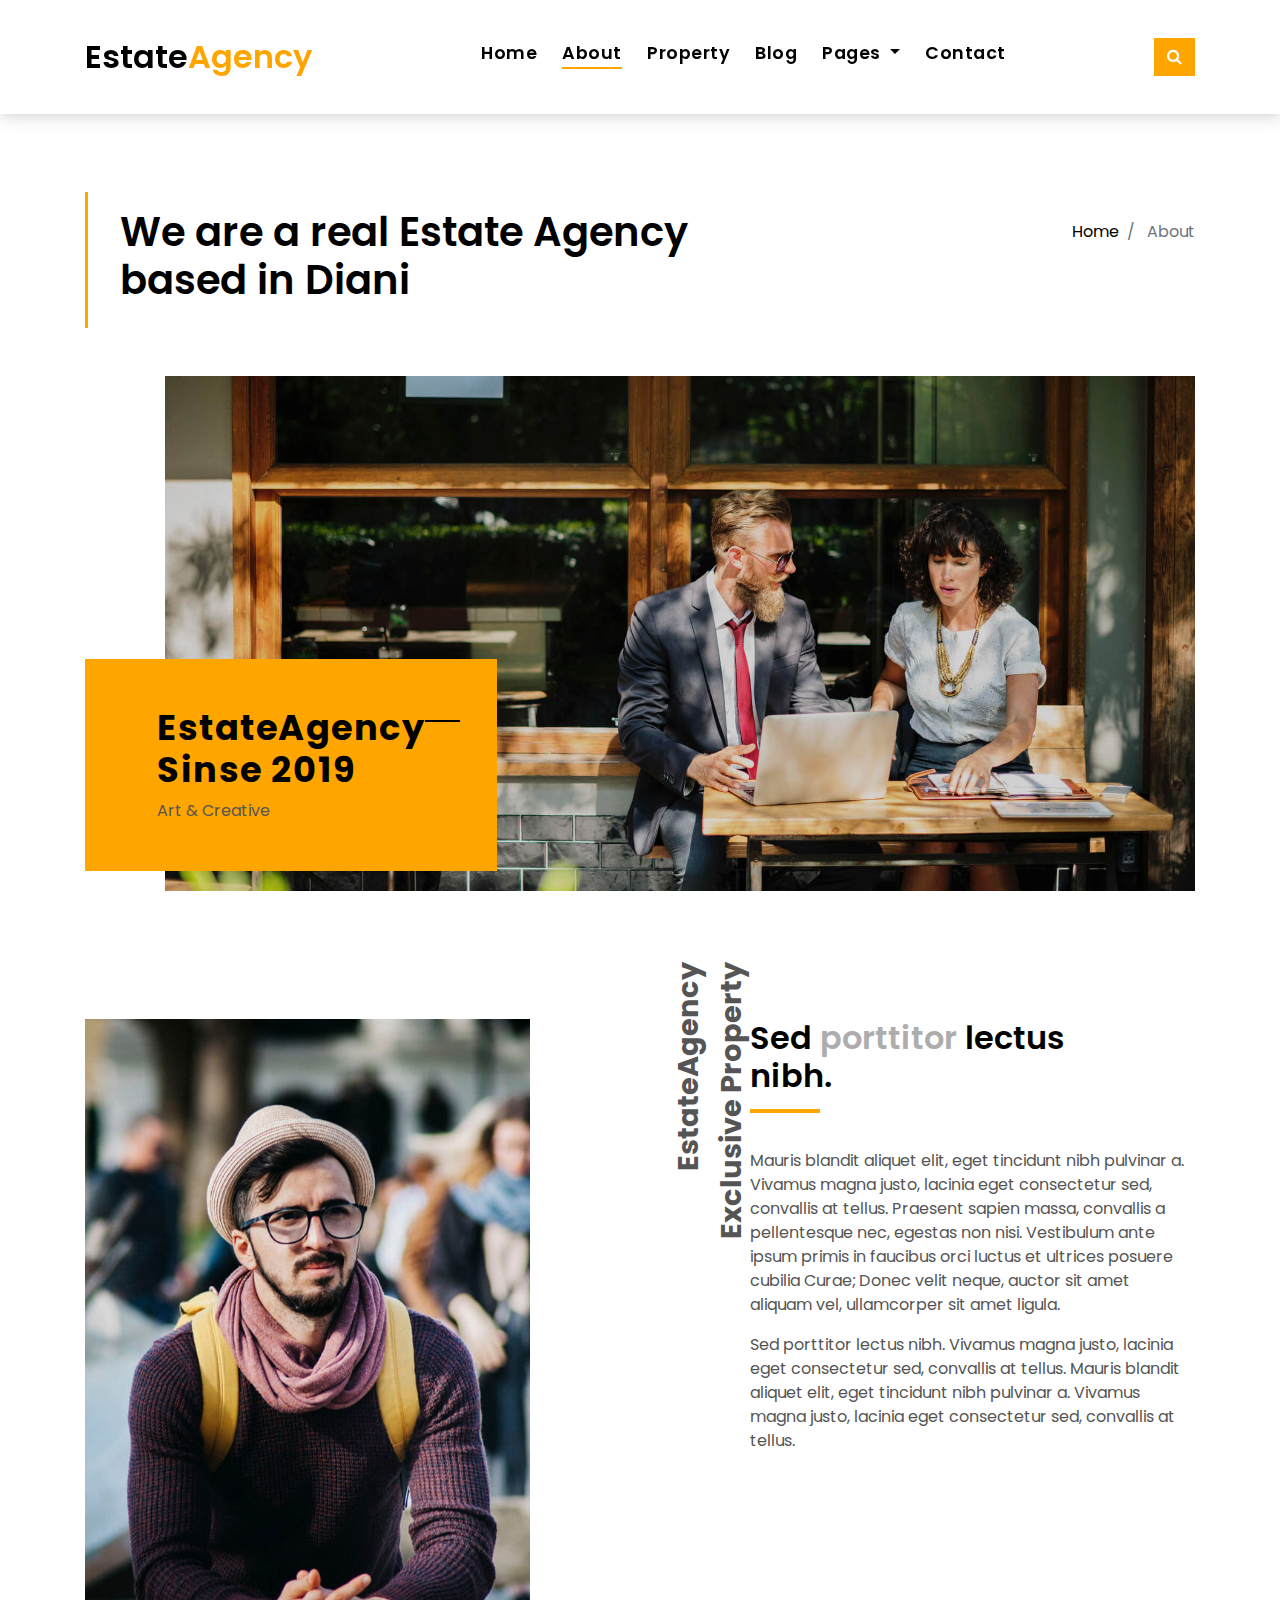
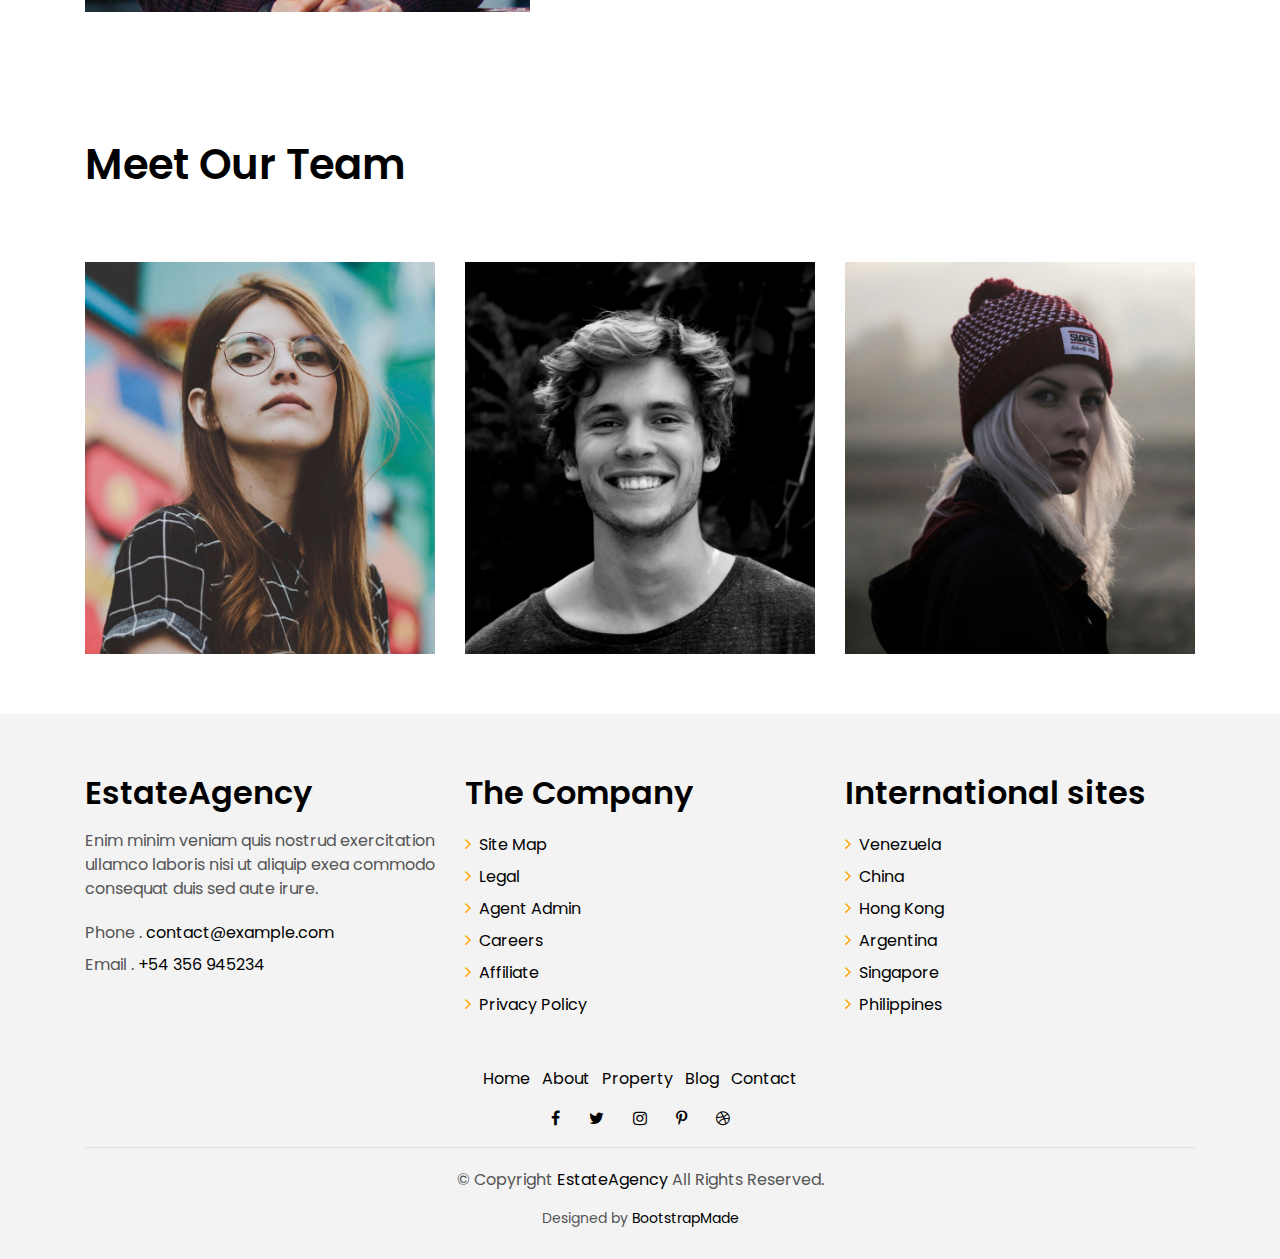
==== commit 22042aa3: "added extra slide" ====
--- a/about.html
+++ b/about.html
@@ -189,7 +189,7 @@
       <div class="row">
         <div class="col-md-12 col-lg-8">
           <div class="title-single-box">
-            <h1 class="title-single">We Do Great Design For Creative Folks</h1>
+            <h1 class="title-single">We are a real Estate Agency based in Diani</h1>
           </div>
         </div>
         <div class="col-md-12 col-lg-4">
@@ -220,7 +220,7 @@
           <div class="sinse-box">
             <h3 class="sinse-title">EstateAgency
               <span></span>
-              <br> Sinse 2017</h3>
+              <br> Sinse 2019</h3>
             <p>Art & Creative</p>
           </div>
         </div>
--- a/css/style.css
+++ b/css/style.css
@@ -1,12 +1,12 @@
-/*
-  Theme Name: EstateAgency
-  Theme URL: https://bootstrapmade.com/real-estate-agency-bootstrap-template/
-  Author: BootstrapMade.com
-  License: https://bootstrapmade.com/license/
+/*
+  Theme Name: EstateAgency
+  Theme URL: https://bootstrapmade.com/real-estate-agency-bootstrap-template/
+  Author: BootstrapMade.com
+  License: https://bootstrapmade.com/license/
 */
 
-/*======================================
-//--//-->   STYLES GENERALES
+/*======================================
+//--//-->   STYLES GENERALES
 ======================================*/
 
 body {
@@ -29,7 +29,7 @@
 }
 
 a:hover {
-  color: #2eca6a;
+  color: #FFA500;
   text-decoration: none;
 }
 
@@ -91,7 +91,7 @@
 }
 
 .color-b {
-  color: #2eca6a;
+  color: #FFA500;
 }
 
 .color-d {
@@ -125,7 +125,7 @@
   bottom: -1px;
   width: 100%;
   height: 2px;
-  background-color: #2eca6a;
+  background-color: #FFA500;
   z-index: 2;
 }
 
@@ -177,7 +177,7 @@
 .pagination-a .pagination .page-link:hover,
 .pagination-a .pagination .page-link:active,
 .pagination-a .pagination .page-link:focus {
-  background-color: #2eca6a;
+  background-color: #FFA500;
 }
 
 .pagination-a .pagination .page-link span {
@@ -204,11 +204,11 @@
 }
 
 .pagination-a .pagination .page-item.active .page-link {
-  background-color: #2eca6a;
+  background-color: #FFA500;
 }
 
 .a {
-  color: #2eca6a;
+  color: #FFA500;
   font-size: 1.3rem;
 }
 
@@ -292,7 +292,7 @@
   position: absolute;
   width: 70px;
   height: 4px;
-  background-color: #2eca6a;
+  background-color: #FFA500;
   bottom: 20px;
   left: 0;
 }
@@ -359,11 +359,11 @@
 }
 
 .owl-theme .owl-dots .owl-dot:hover span {
-  background-color: #2eca6a;
+  background-color: #FFA500;
 }
 
 .owl-theme .owl-dots .owl-dot.active span {
-  background-color: #2eca6a;
+  background-color: #FFA500;
   width: 35px;
 }
 
@@ -413,7 +413,7 @@
   display: inline-block;
   transition: all 0.6s ease-in-out;
   color: #ffffff;
-  background-color: #2eca6a;
+  background-color: #FFA500;
   opacity: .9;
 }
 
@@ -443,7 +443,7 @@
 .back-to-top {
   position: fixed;
   display: none;
-  background: #2eca6a;
+  background: #FFA500;
   color: #fff;
   width: 44px;
   height: 44px;
@@ -481,7 +481,7 @@
   top: calc(50% - 30px);
   left: calc(50% - 30px);
   border: 6px solid #f2f2f2;
-  border-top: 6px solid #2eca6a;
+  border-top: 6px solid #FFA500;
   border-radius: 50%;
   width: 60px;
   height: 60px;
@@ -513,8 +513,8 @@
   }
 }
 
-/*======================================
-//--//-->   NAVBAR
+/*======================================
+//--//-->   NAVBAR
 ======================================*/
 
 .navbar-default {
@@ -571,7 +571,7 @@
   width: 100%;
   height: 2px;
   z-index: 0;
-  background-color: #2eca6a;
+  background-color: #FFA500;
   -webkit-transform: scaleX(0);
   transform: scaleX(0);
   -webkit-transform-origin: right;
@@ -607,7 +607,7 @@
 }
 
 .navbar-default.navbar-trans .nav-link:before {
-  background-color: #2eca6a;
+  background-color: #FFA500;
 }
 
 .navbar-default.navbar-trans .nav-link:hover {
@@ -632,7 +632,7 @@
 }
 
 .navbar-default.navbar-reduce .nav-link:before {
-  background-color: #2eca6a;
+  background-color: #FFA500;
 }
 
 .navbar-default.navbar-reduce .nav-link:hover {
@@ -652,7 +652,7 @@
 
 .navbar-default .dropdown .dropdown-menu {
   border-top: 0;
-  border-left: 4px solid #2eca6a;
+  border-left: 4px solid #FFA500;
   border-right: 0;
   border-bottom: 0;
   -webkit-transform: translate3d(0px, -40px, 0px);
@@ -675,13 +675,13 @@
 
 .navbar-default .dropdown .dropdown-menu .dropdown-item:hover {
   background-color: #ffffff;
-  color: #2eca6a;
+  color: #FFA500;
   transition: all 500ms ease;
 }
 
 .navbar-default .dropdown .dropdown-menu .dropdown-item.active {
   background-color: #ffffff;
-  color: #2eca6a;
+  color: #FFA500;
 }
 
 .navbar-default .dropdown:hover .dropdown-menu {
@@ -747,8 +747,8 @@
   opacity: 0.9;
 }
 
-/*======================================
-//--//-->   BOX COLAPSE
+/*======================================
+//--//-->   BOX COLAPSE
 ======================================*/
 
 .box-collapse {
@@ -855,8 +855,8 @@
   right: 4.2857rem;
 }
 
-/*======================================
-//--//-->   INTRO
+/*======================================
+//--//-->   INTRO
 ======================================*/
 
 .intro {
@@ -877,11 +877,11 @@
 }
 
 .intro .owl-theme .owl-dots .owl-dot:hover span {
-  background-color: #2eca6a;
+  background-color: #FFA500;
 }
 
 .intro .owl-theme .owl-dots .owl-dot.active span {
-  background-color: #2eca6a;
+  background-color: #FFA500;
 }
 
 .intro .intro-item {
@@ -908,7 +908,7 @@
 .intro .intro-body .price-a {
   color: #ffffff;
   padding: 1rem 1.5rem;
-  border: 2px solid #2eca6a;
+  border: 2px solid #FFA500;
   border-radius: 50px;
   text-transform: uppercase;
   letter-spacing: 0.030em;
@@ -958,7 +958,7 @@
 }
 
 .intro-single .title-single-box {
-  border-left: 3px solid #2eca6a;
+  border-left: 3px solid #FFA500;
 }
 
 .intro-single .title-single-box .title-single {
@@ -976,8 +976,8 @@
   padding-left: 0;
 }
 
-/*======================================
-//--//-->   CARD GENERAL
+/*======================================
+//--//-->   CARD GENERAL
 ======================================*/
 
 .card-box-a,
@@ -1020,8 +1020,8 @@
   background: linear-gradient(to bottom, rgba(0, 0, 0, 0) 0%, rgba(0, 0, 0, 0.2) 27%, rgba(0, 0, 0, 0.65) 90%);
 }
 
-/*======================================
-//--//-->   PROPERTY - CARD-A
+/*======================================
+//--//-->   PROPERTY - CARD-A
 ======================================*/
 
 .card-overlay-a-content {
@@ -1060,7 +1060,7 @@
 .price-a {
   color: #ffffff;
   padding: .6rem .8rem;
-  border: 2px solid #2eca6a;
+  border: 2px solid #FFA500;
   border-radius: 50px;
   text-transform: uppercase;
   letter-spacing: 0.030em;
@@ -1070,7 +1070,7 @@
   width: 100%;
   position: absolute;
   z-index: 2;
-  background-color: #2eca6a;
+  background-color: #FFA500;
 }
 
 .card-info {
@@ -1153,8 +1153,8 @@
   text-align: center;
 }
 
-/*======================================
-//--//-->   NEWS - CARD-B
+/*======================================
+//--//-->   NEWS - CARD-B
 ======================================*/
 
 .card-header-b {
@@ -1167,7 +1167,7 @@
 
 .card-header-b .category-b {
   font-size: .9rem;
-  background-color: #2eca6a;
+  background-color: #FFA500;
   padding: .3rem .7rem;
   color: #313131;
   letter-spacing: 0.030em;
@@ -1218,7 +1218,7 @@
 
 .post-content .blockquote {
   padding: 1rem 3rem 1.7rem 3rem;
-  border-left: 3px solid #2eca6a;
+  border-left: 3px solid #FFA500;
   color: #000000;
 }
 
@@ -1283,8 +1283,8 @@
   margin-left: 40px;
 }
 
-/*======================================
-//--//-->   SERVICES - CARD-C
+/*======================================
+//--//-->   SERVICES - CARD-C
 ======================================*/
 
 .card-box-c {
@@ -1305,7 +1305,7 @@
 
 .card-box-ico {
   padding: 1rem 3rem 1rem 2.5rem;
-  border: 5px solid #2eca6a;
+  border: 5px solid #FFA500;
 }
 
 .card-box-ico span {
@@ -1319,8 +1319,8 @@
   margin-left: -40px;
 }
 
-/*======================================
-//--//-->   AGENTS - CARD-D
+/*======================================
+//--//-->   AGENTS - CARD-D
 ======================================*/
 
 .card-box-d .card-overlay-hover {
@@ -1366,7 +1366,7 @@
 }
 
 .card-box-d:hover .card-overlay-hover {
-  background-color: #2eca6a;
+  background-color: #FFA500;
   opacity: .9;
 }
 
@@ -1389,8 +1389,8 @@
   margin-right: 1.5rem;
 }
 
-/*======================================
-//--//-->   ABOUT
+/*======================================
+//--//-->   ABOUT
 ======================================*/
 
 .section-about .title-vertical {
@@ -1412,7 +1412,7 @@
 }
 
 .sinse-box {
-  background-color: #2eca6a;
+  background-color: #FFA500;
   padding: 1rem 2rem;
   position: absolute;
   left: 15px;
@@ -1443,8 +1443,8 @@
   font-size: .7rem;
 }
 
-/*======================================
-//--//-->   TESTIMONIALS
+/*======================================
+//--//-->   TESTIMONIALS
 ======================================*/
 
 .testimonials-box {
@@ -1466,7 +1466,7 @@
 
 .testimonial-ico span {
   font-size: 1.8rem;
-  background-color: #2eca6a;
+  background-color: #FFA500;
   color: #ffffff;
   padding: .4rem 1rem;
   border-radius: 50px;
@@ -1506,8 +1506,8 @@
   color: #000000;
 }
 
-/*======================================
-//--//-->   FOOTER
+/*======================================
+//--//-->   FOOTER
 ======================================*/
 
 .section-footer {
@@ -1523,7 +1523,7 @@
 .section-footer .item-list-a i {
   font-size: 18px;
   padding-right: 4px;
-  color: #2eca6a;
+  color: #FFA500;
 }
 
 .section-footer .widget-a .w-title-a {
@@ -1545,12 +1545,12 @@
   font-size: 14px;
 }
 
-/*======================================
-//--//-->   FORM INPUT
+/*======================================
+//--//-->   FORM INPUT
 ======================================*/
 
 .form-a #sendmessage {
-  color: #2eca6a;
+  color: #FFA500;
   border: 1px solid #26a356;
   display: none;
   text-align: center;
@@ -1604,11 +1604,11 @@
 
 .form-a .form-control:focus {
   box-shadow: none;
-  border-color: #2eca6a;
-}
-
-/*======================================
-//--//-->   BUTTON
+  border-color: #FFA500;
+}
+
+/*======================================
+//--//-->   BUTTON
 ======================================*/
 
 .btn {
@@ -1628,12 +1628,12 @@
 }
 
 .btn.btn-a:hover {
-  background-color: #2eca6a;
+  background-color: #FFA500;
   color: #000000;
 }
 
 .btn.btn-b {
-  background-color: #2eca6a;
+  background-color: #FFA500;
   color: #000000;
 }
 
@@ -1643,7 +1643,7 @@
 }
 
 .btn.btn-b-n {
-  background-color: #2eca6a;
+  background-color: #FFA500;
   color: #ffffff;
   border-radius: 0;
 }
@@ -1699,7 +1699,7 @@
   }
 
   .navbar-default .dropdown .dropdown-menu {
-    border-top: 4px solid #2eca6a;
+    border-top: 4px solid #FFA500;
     border-left: 0;
     display: block;
     position: absolute;
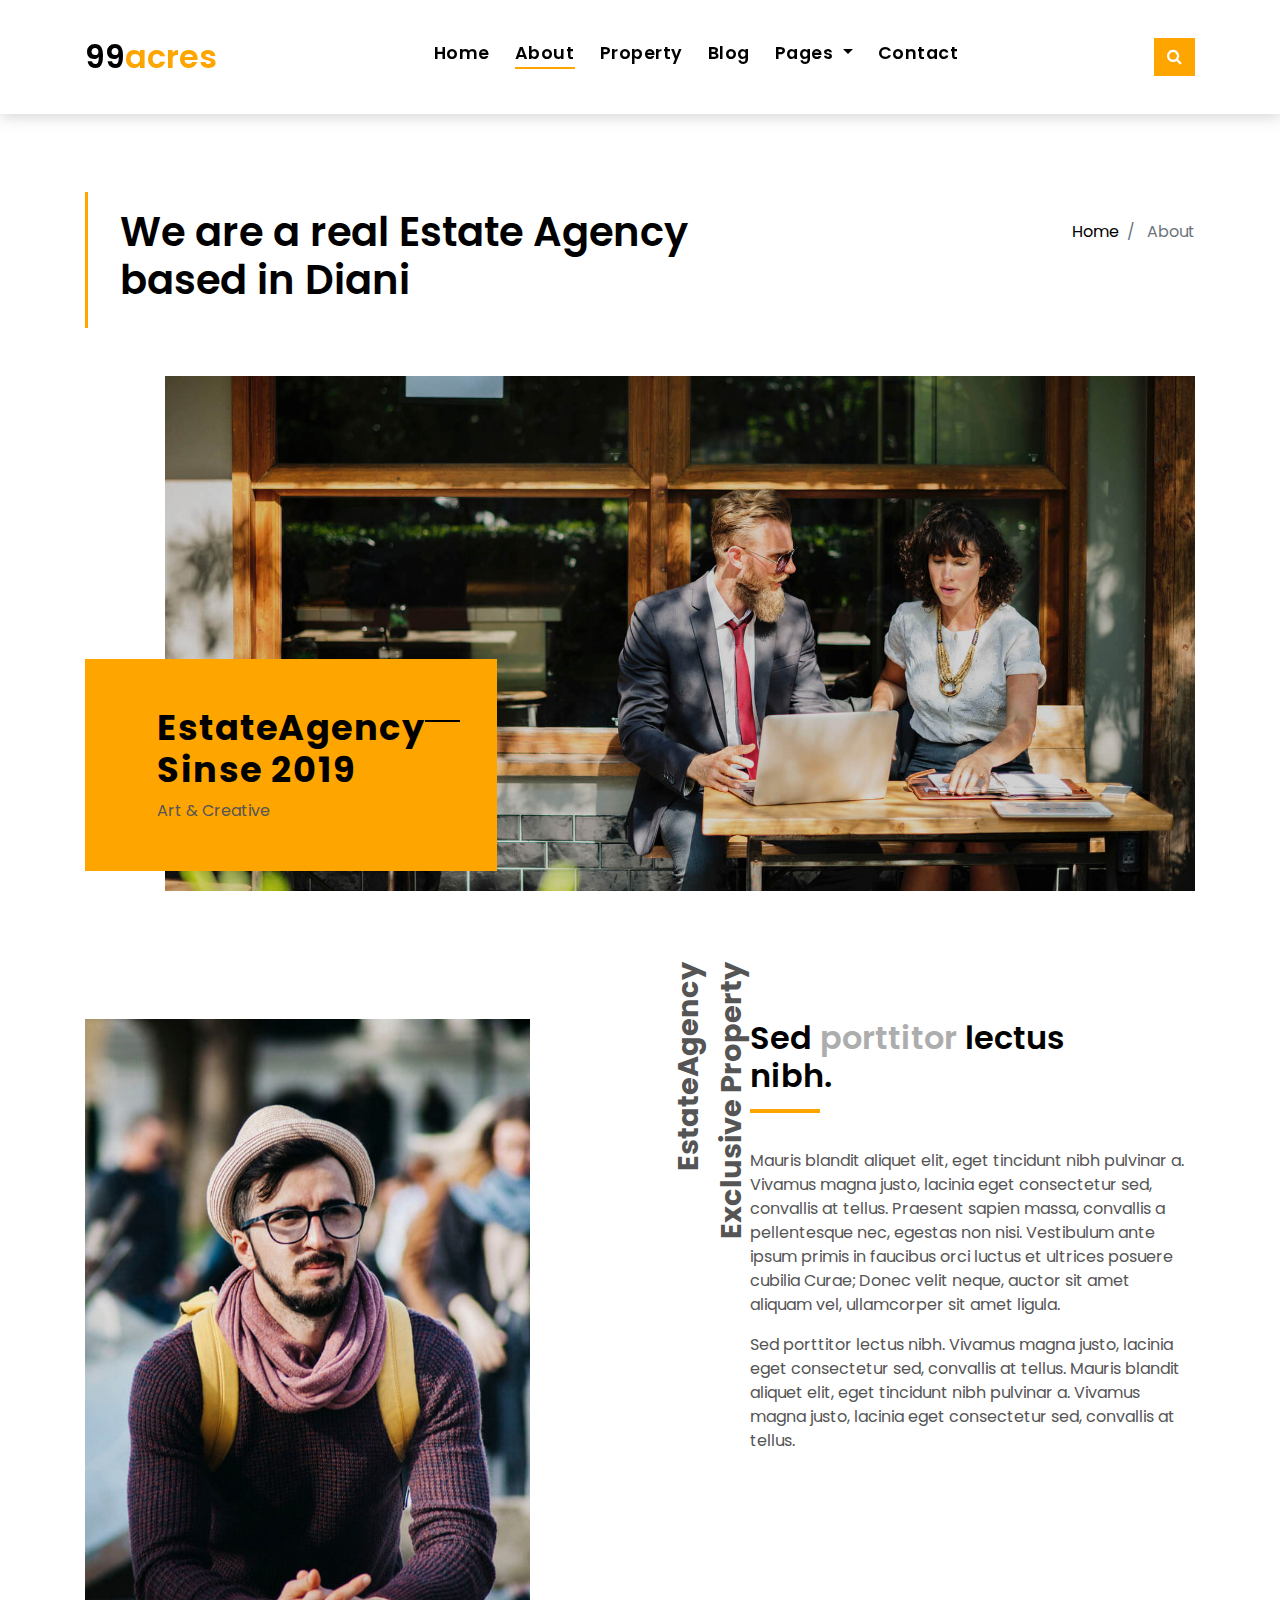
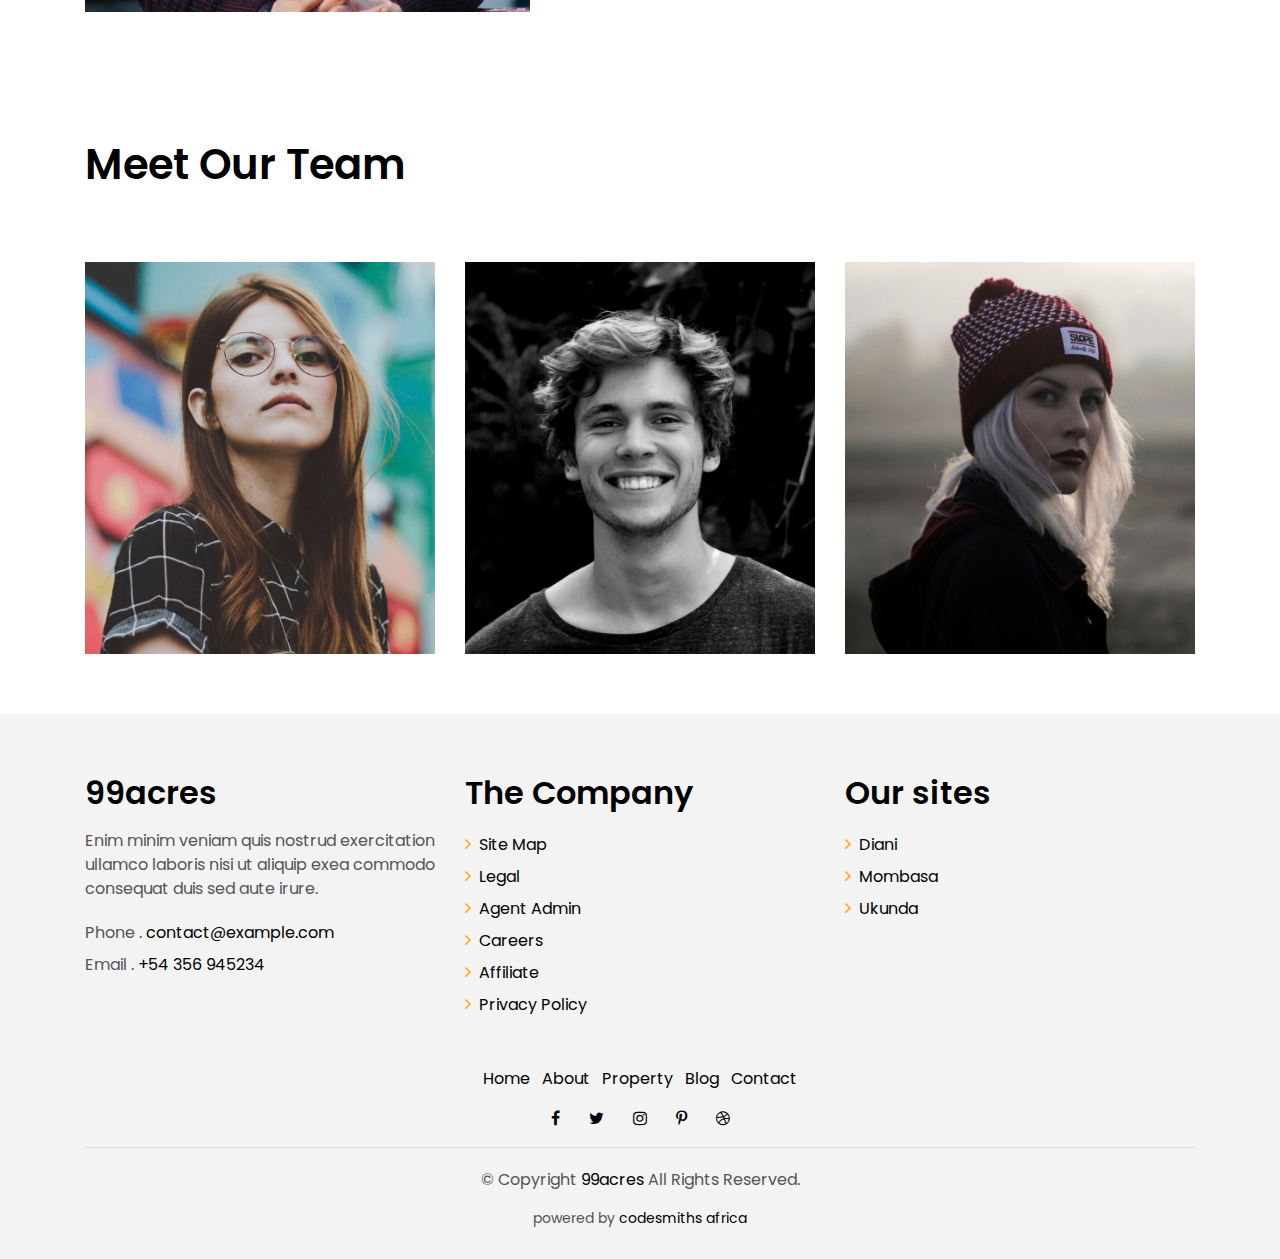
==== commit de2432a9: "added ocen view property" ====
--- a/about.html
+++ b/about.html
@@ -2,7 +2,7 @@
 <html lang="en">
 <head>
   <meta charset="utf-8">
-  <title>EstateAgency Bootstrap Template</title>
+  <title>99acres</title>
   <meta content="width=device-width, initial-scale=1.0" name="viewport">
   <meta content="" name="keywords">
   <meta content="" name="description">
@@ -26,12 +26,6 @@
   <!-- Main Stylesheet File -->
   <link href="css/style.css" rel="stylesheet">
 
-  <!-- =======================================================
-    Theme Name: EstateAgency
-    Theme URL: https://bootstrapmade.com/real-estate-agency-bootstrap-template/
-    Author: BootstrapMade.com
-    License: https://bootstrapmade.com/license/
-  ======================================================= -->
 </head>
 
 <body>
@@ -139,7 +133,7 @@
         <span></span>
         <span></span>
       </button>
-      <a class="navbar-brand text-brand" href="index.html">Estate<span class="color-b">Agency</span></a>
+      <a class="navbar-brand text-brand" href="index.html">99<span class="color-b">acres</span></a>
       <button type="button" class="btn btn-link nav-search navbar-toggle-box-collapse d-md-none" data-toggle="collapse"
         data-target="#navbarTogglerDemo01" aria-expanded="false">
         <span class="fa fa-search" aria-hidden="true"></span>
@@ -463,7 +457,7 @@
         <div class="col-sm-12 col-md-4">
           <div class="widget-a">
             <div class="w-header-a">
-              <h3 class="w-title-a text-brand">EstateAgency</h3>
+              <h3 class="w-title-a text-brand">99acres</h3>
             </div>
             <div class="w-body-a">
               <p class="w-text-a color-text-a">
@@ -515,27 +509,18 @@
         <div class="col-sm-12 col-md-4 section-md-t3">
           <div class="widget-a">
             <div class="w-header-a">
-              <h3 class="w-title-a text-brand">International sites</h3>
+              <h3 class="w-title-a text-brand">Our sites</h3>
             </div>
             <div class="w-body-a">
               <ul class="list-unstyled">
                 <li class="item-list-a">
-                  <i class="fa fa-angle-right"></i> <a href="#">Venezuela</a>
+                  <i class="fa fa-angle-right"></i> <a href="#">Diani</a>
                 </li>
                 <li class="item-list-a">
-                  <i class="fa fa-angle-right"></i> <a href="#">China</a>
+                  <i class="fa fa-angle-right"></i> <a href="#">Mombasa</a>
                 </li>
                 <li class="item-list-a">
-                  <i class="fa fa-angle-right"></i> <a href="#">Hong Kong</a>
-                </li>
-                <li class="item-list-a">
-                  <i class="fa fa-angle-right"></i> <a href="#">Argentina</a>
-                </li>
-                <li class="item-list-a">
-                  <i class="fa fa-angle-right"></i> <a href="#">Singapore</a>
-                </li>
-                <li class="item-list-a">
-                  <i class="fa fa-angle-right"></i> <a href="#">Philippines</a>
+                  <i class="fa fa-angle-right"></i> <a href="#">Ukunda</a>
                 </li>
               </ul>
             </div>
@@ -599,7 +584,7 @@
           <div class="copyright-footer">
             <p class="copyright color-text-a">
               &copy; Copyright
-              <span class="color-a">EstateAgency</span> All Rights Reserved.
+              <span class="color-a">99acres</span> All Rights Reserved.
             </p>
           </div>
           <div class="credits">
@@ -609,7 +594,7 @@
               Licensing information: https://bootstrapmade.com/license/
               Purchase the pro version with working PHP/AJAX contact form: https://bootstrapmade.com/buy/?theme=EstateAgency
             -->
-            Designed by <a href="https://bootstrapmade.com/">BootstrapMade</a>
+            powered by <a href="#">codesmiths africa</a>
           </div>
         </div>
       </div>
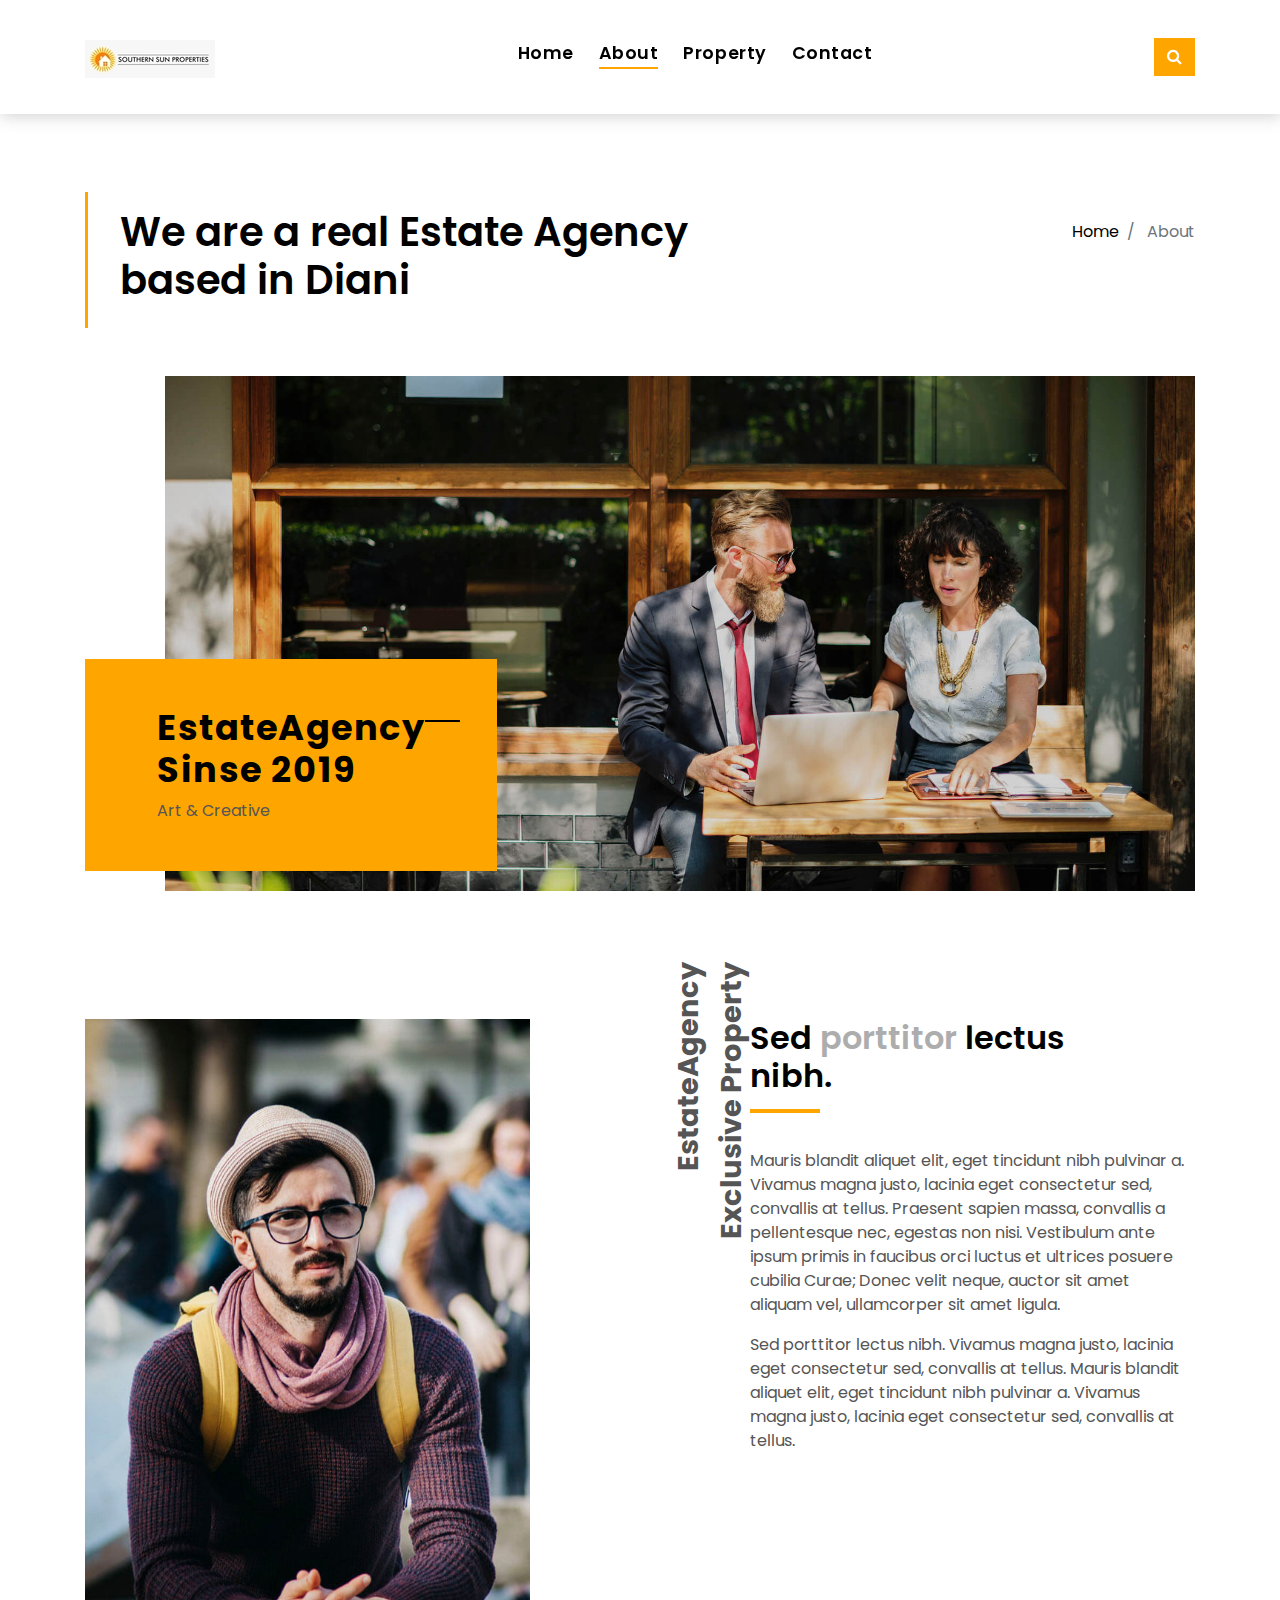
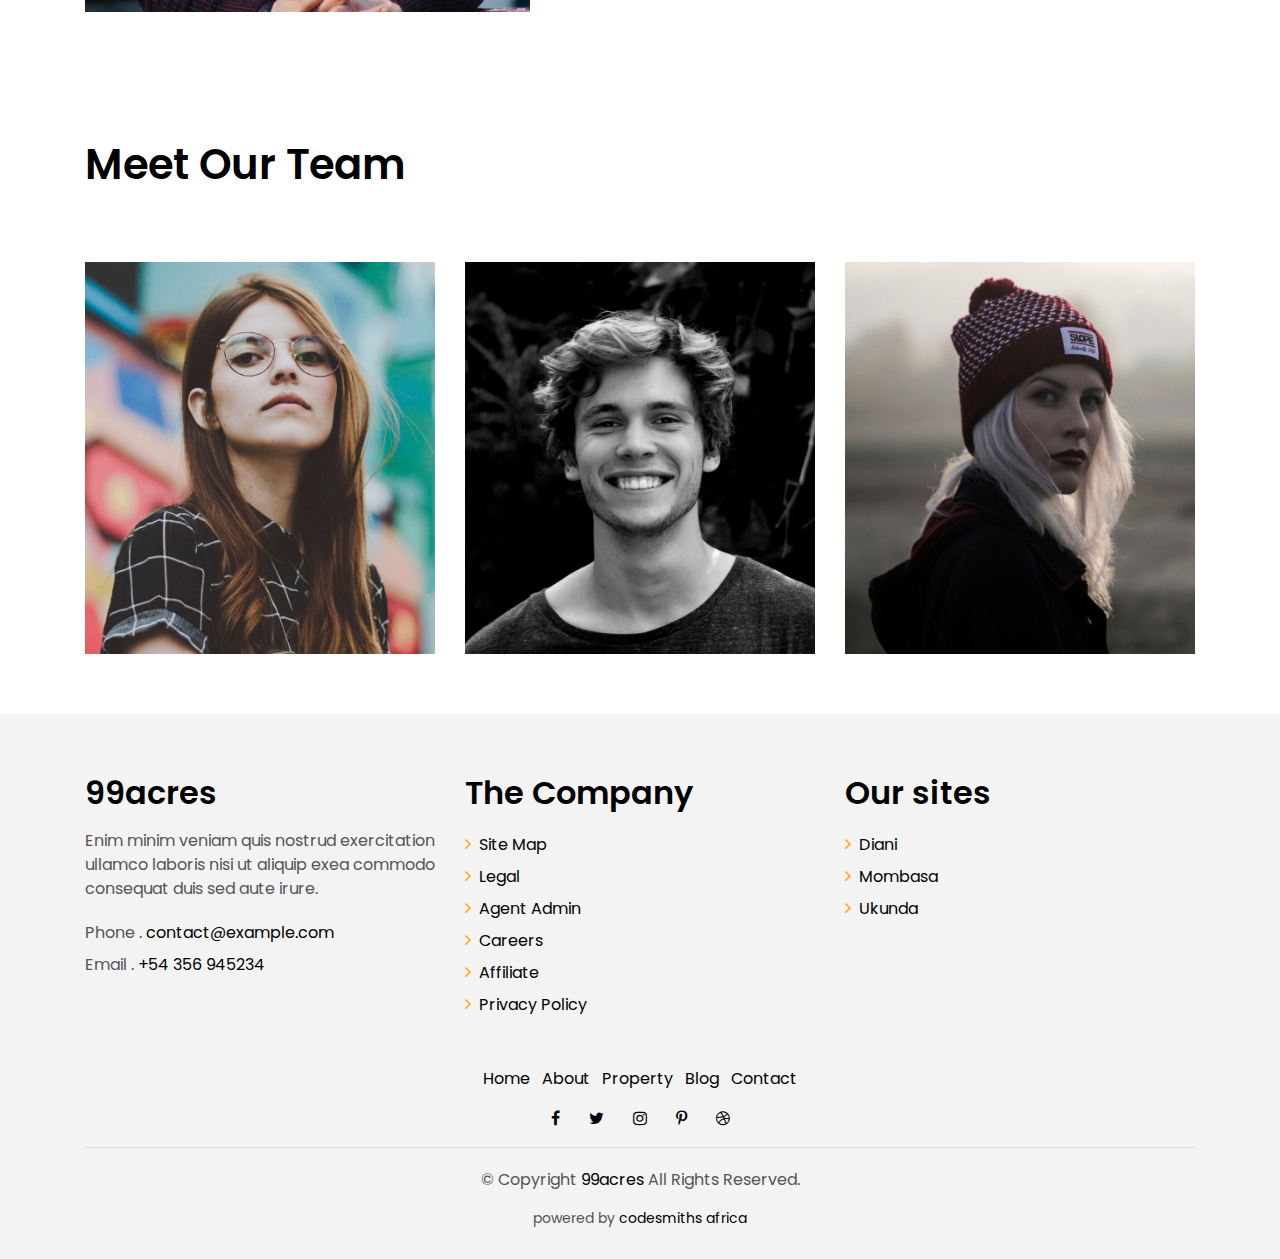
==== commit 1b48c21c: "added logo and drone pictures" ====
--- a/about.html
+++ b/about.html
@@ -2,7 +2,7 @@
 <html lang="en">
 <head>
   <meta charset="utf-8">
-  <title>99acres</title>
+      <title>Southern sun properties</title>
   <meta content="width=device-width, initial-scale=1.0" name="viewport">
   <meta content="" name="keywords">
   <meta content="" name="description">
@@ -133,7 +133,7 @@
         <span></span>
         <span></span>
       </button>
-      <a class="navbar-brand text-brand" href="index.html">99<span class="color-b">acres</span></a>
+     <a class="navbar-brand text-brand" href="index.html"> <img src="img/logo.jpg"  alt="" class="img-fluid"></a>
       <button type="button" class="btn btn-link nav-search navbar-toggle-box-collapse d-md-none" data-toggle="collapse"
         data-target="#navbarTogglerDemo01" aria-expanded="false">
         <span class="fa fa-search" aria-hidden="true"></span>
@@ -149,21 +149,7 @@
           <li class="nav-item">
             <a class="nav-link" href="property-grid.html">Property</a>
           </li>
-          <li class="nav-item">
-            <a class="nav-link" href="blog-grid.html">Blog</a>
-          </li>
-          <li class="nav-item dropdown">
-            <a class="nav-link dropdown-toggle" href="#" id="navbarDropdown" role="button" data-toggle="dropdown"
-              aria-haspopup="true" aria-expanded="false">
-              Pages
-            </a>
-            <div class="dropdown-menu" aria-labelledby="navbarDropdown">
-              <a class="dropdown-item" href="property-single.html">Property Single</a>
-              <a class="dropdown-item" href="blog-single.html">Blog Single</a>
-              <a class="dropdown-item" href="agents-grid.html">Agents Grid</a>
-              <a class="dropdown-item" href="agent-single.html">Agent Single</a>
-            </div>
-          </li>
+
           <li class="nav-item">
             <a class="nav-link" href="contact.html">Contact</a>
           </li>
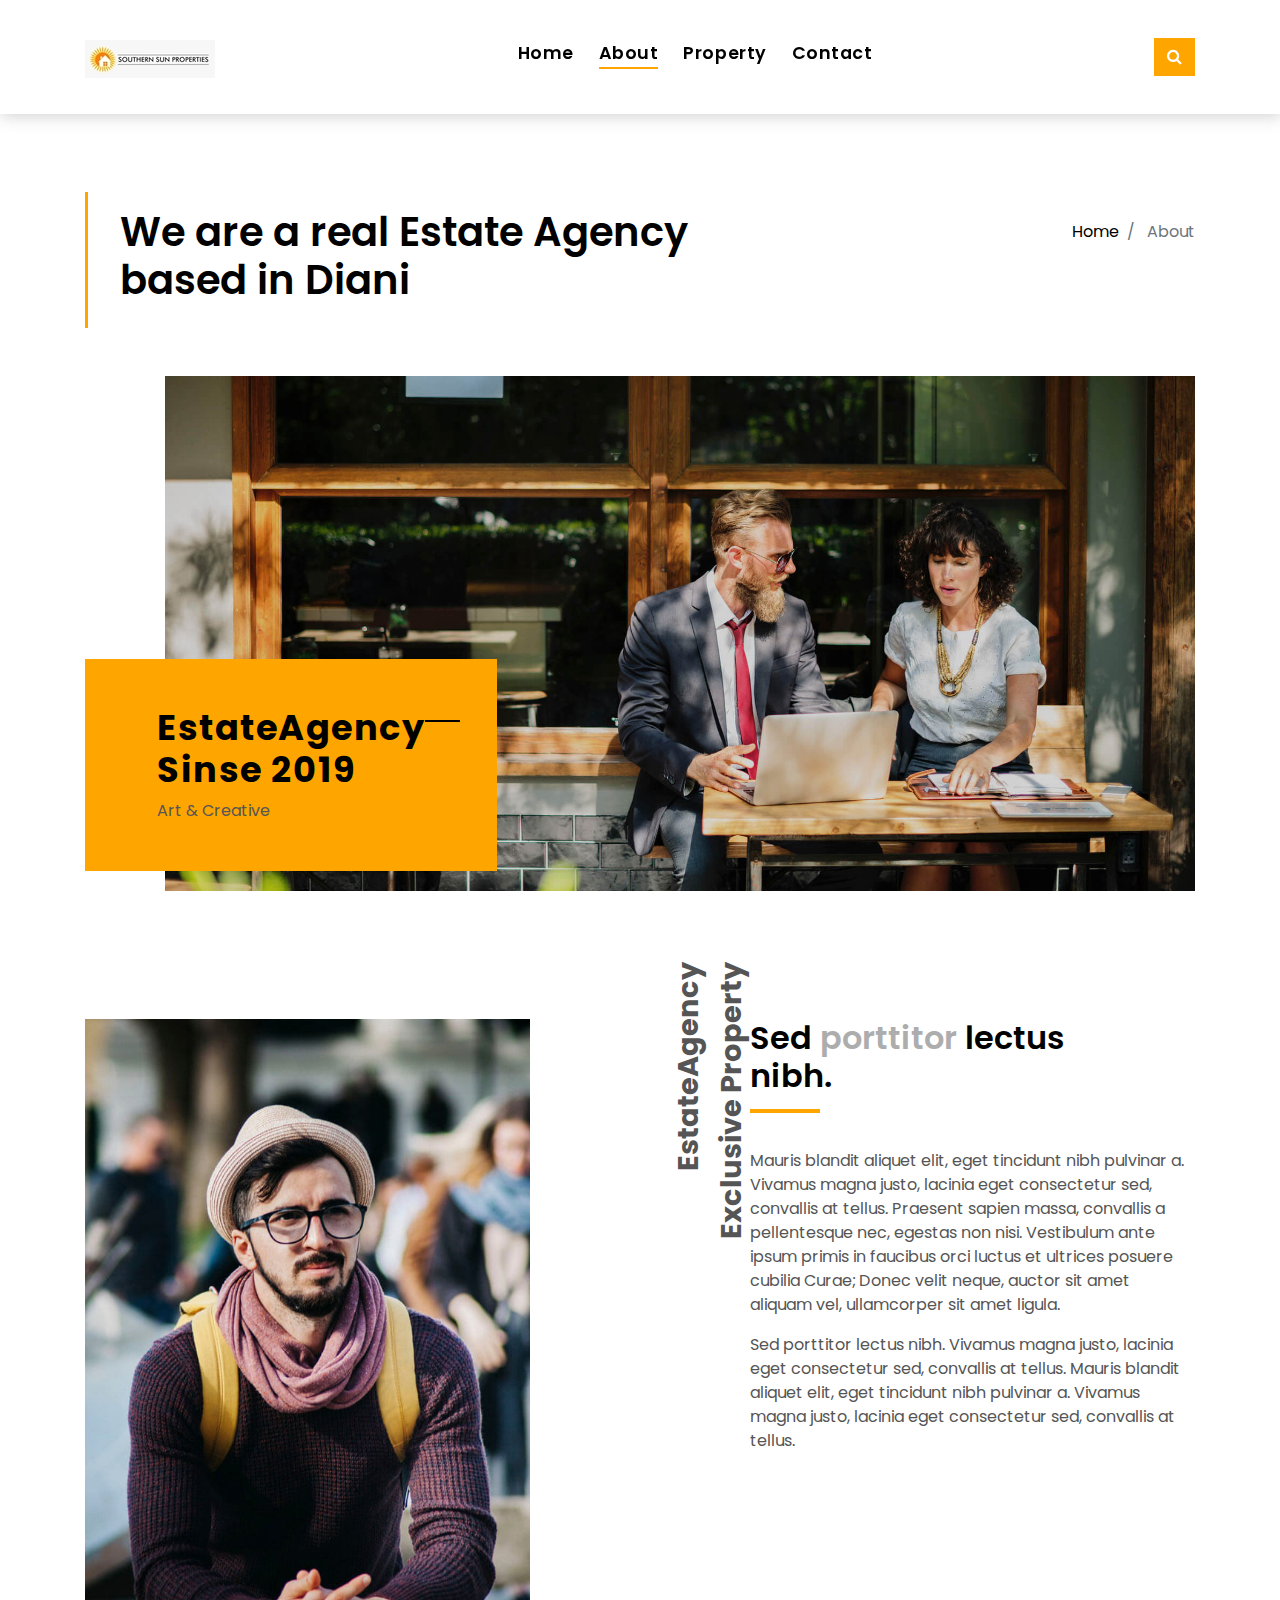
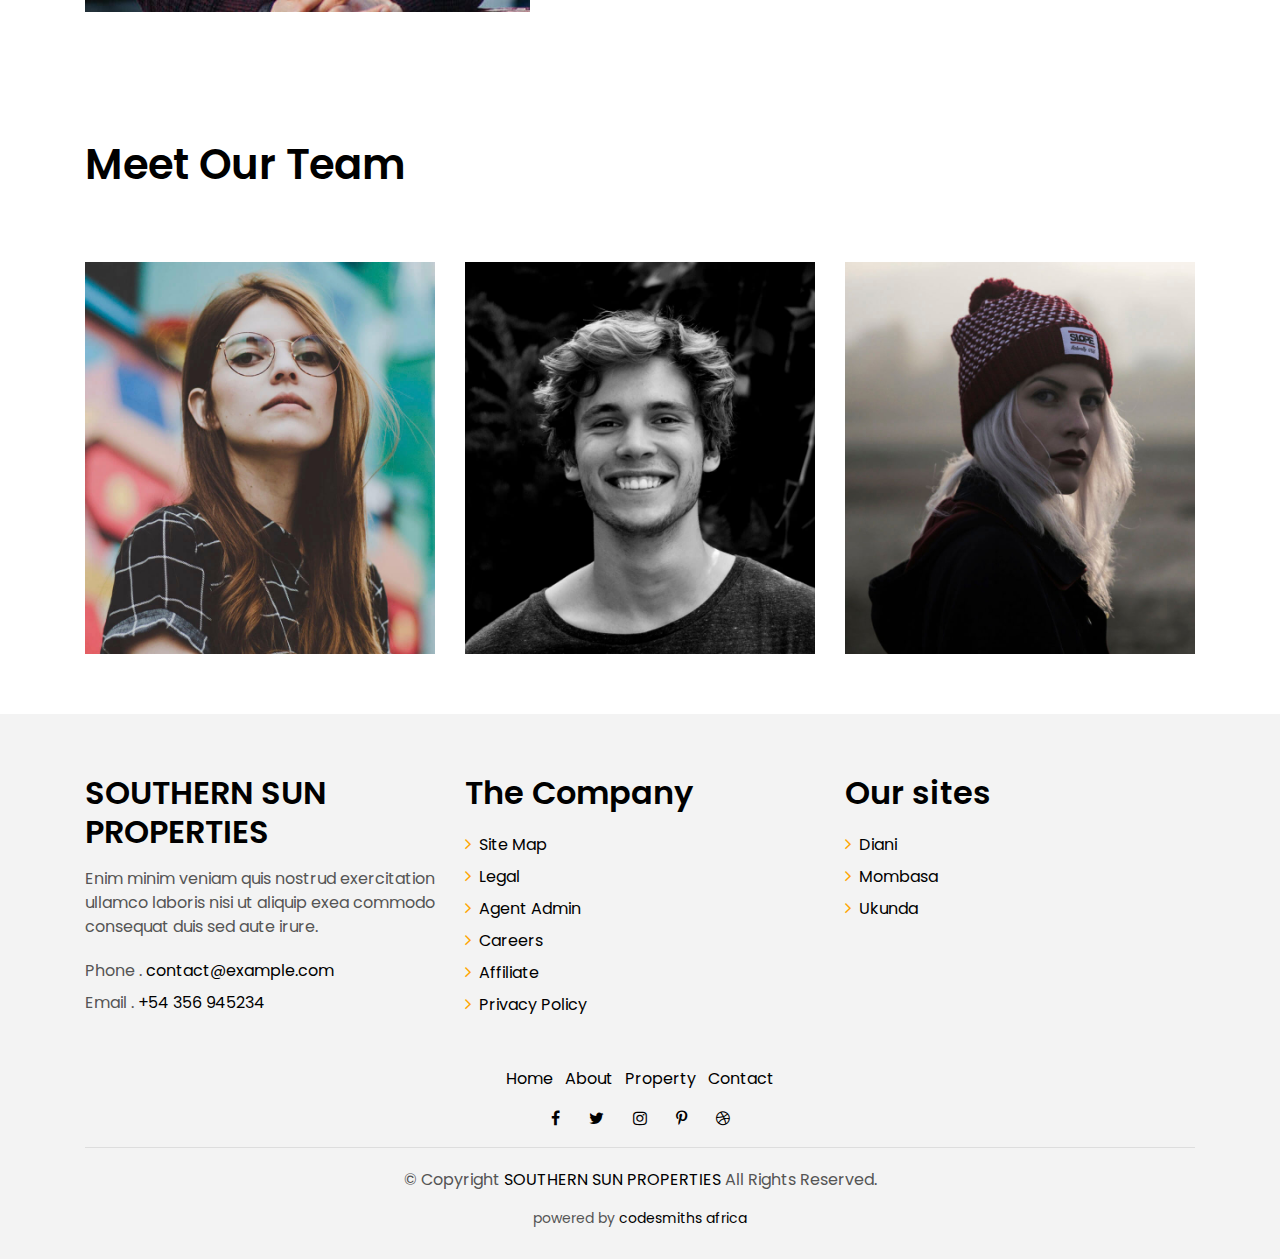
==== commit fb903c3d: "eddited footer and pages" ====
--- a/about.html
+++ b/about.html
@@ -443,7 +443,7 @@
         <div class="col-sm-12 col-md-4">
           <div class="widget-a">
             <div class="w-header-a">
-              <h3 class="w-title-a text-brand">99acres</h3>
+              <h3 class="w-title-a text-brand">SOUTHERN SUN PROPERTIES</h3>
             </div>
             <div class="w-body-a">
               <p class="w-text-a color-text-a">
@@ -530,9 +530,7 @@
               <li class="list-inline-item">
                 <a href="#">Property</a>
               </li>
-              <li class="list-inline-item">
-                <a href="#">Blog</a>
-              </li>
+ 
               <li class="list-inline-item">
                 <a href="#">Contact</a>
               </li>
@@ -570,7 +568,7 @@
           <div class="copyright-footer">
             <p class="copyright color-text-a">
               &copy; Copyright
-              <span class="color-a">99acres</span> All Rights Reserved.
+              <span class="color-a">SOUTHERN SUN PROPERTIES</span> All Rights Reserved.
             </p>
           </div>
           <div class="credits">
